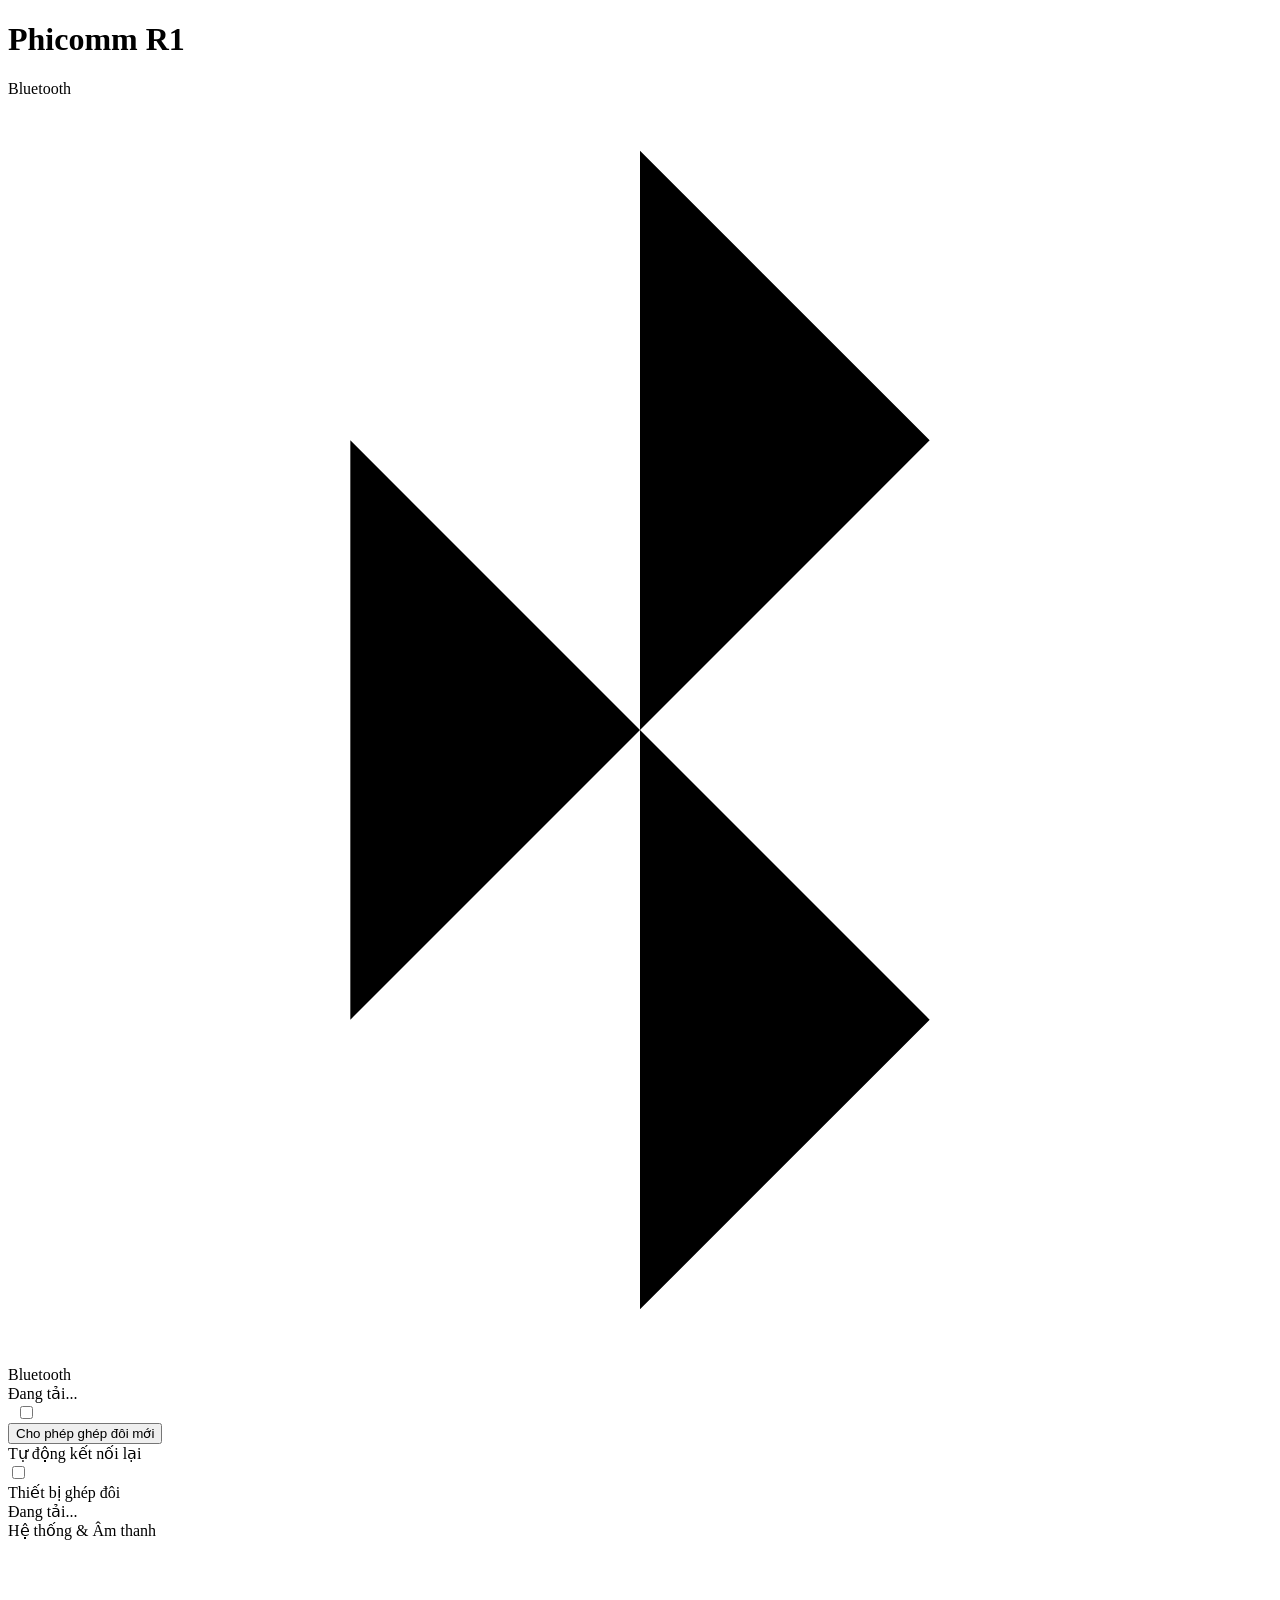
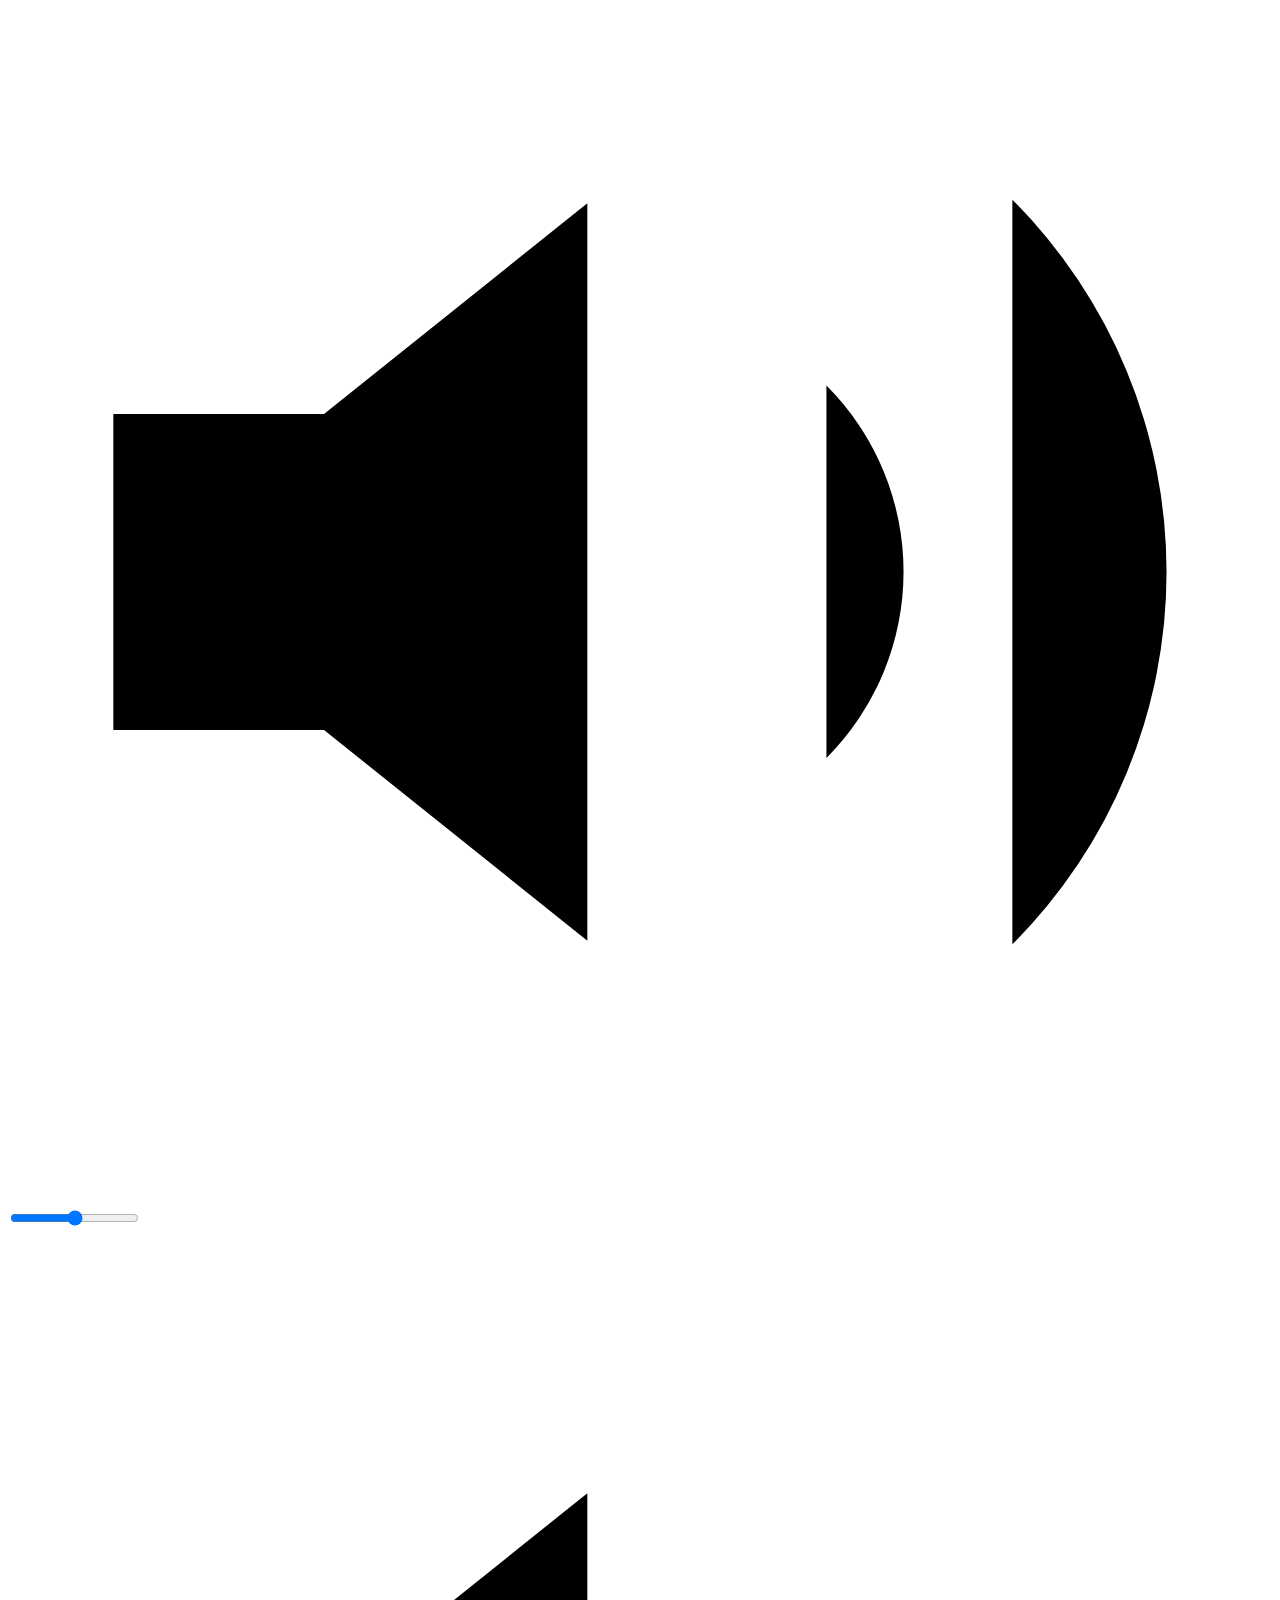
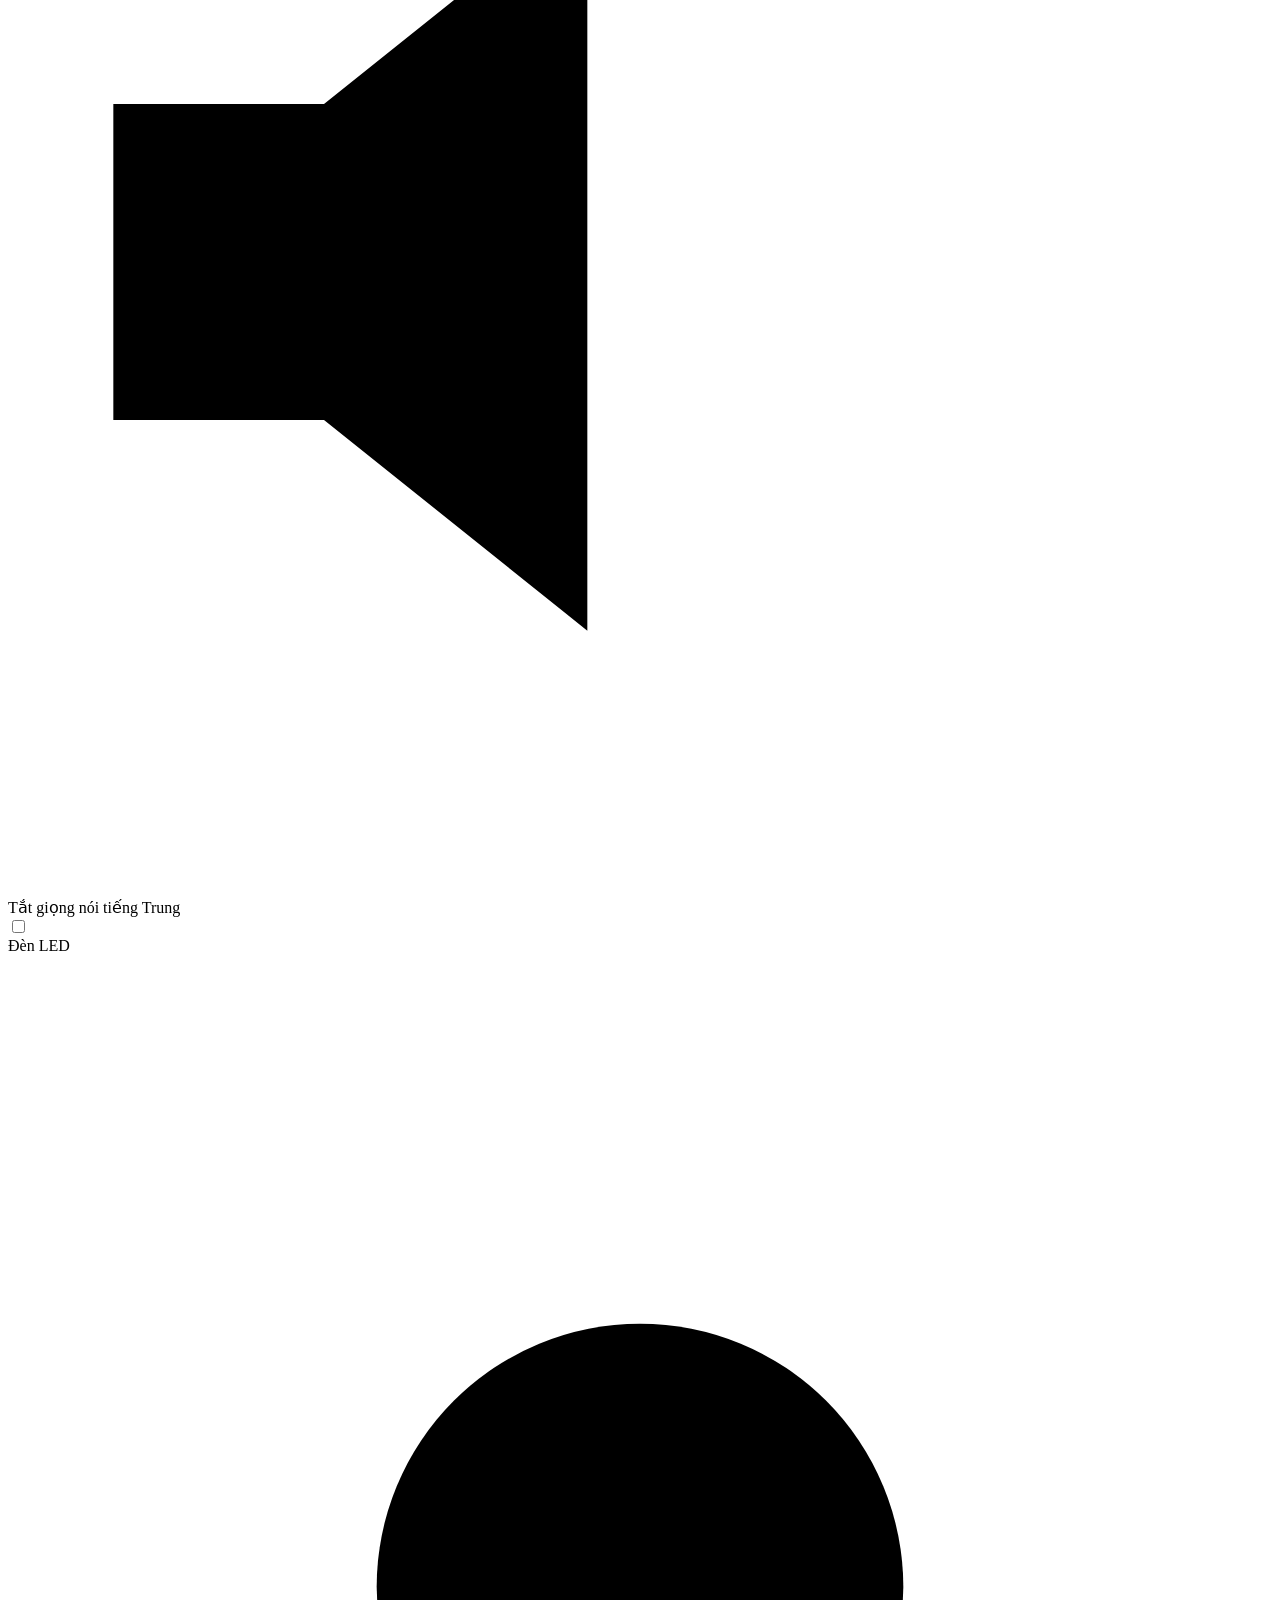
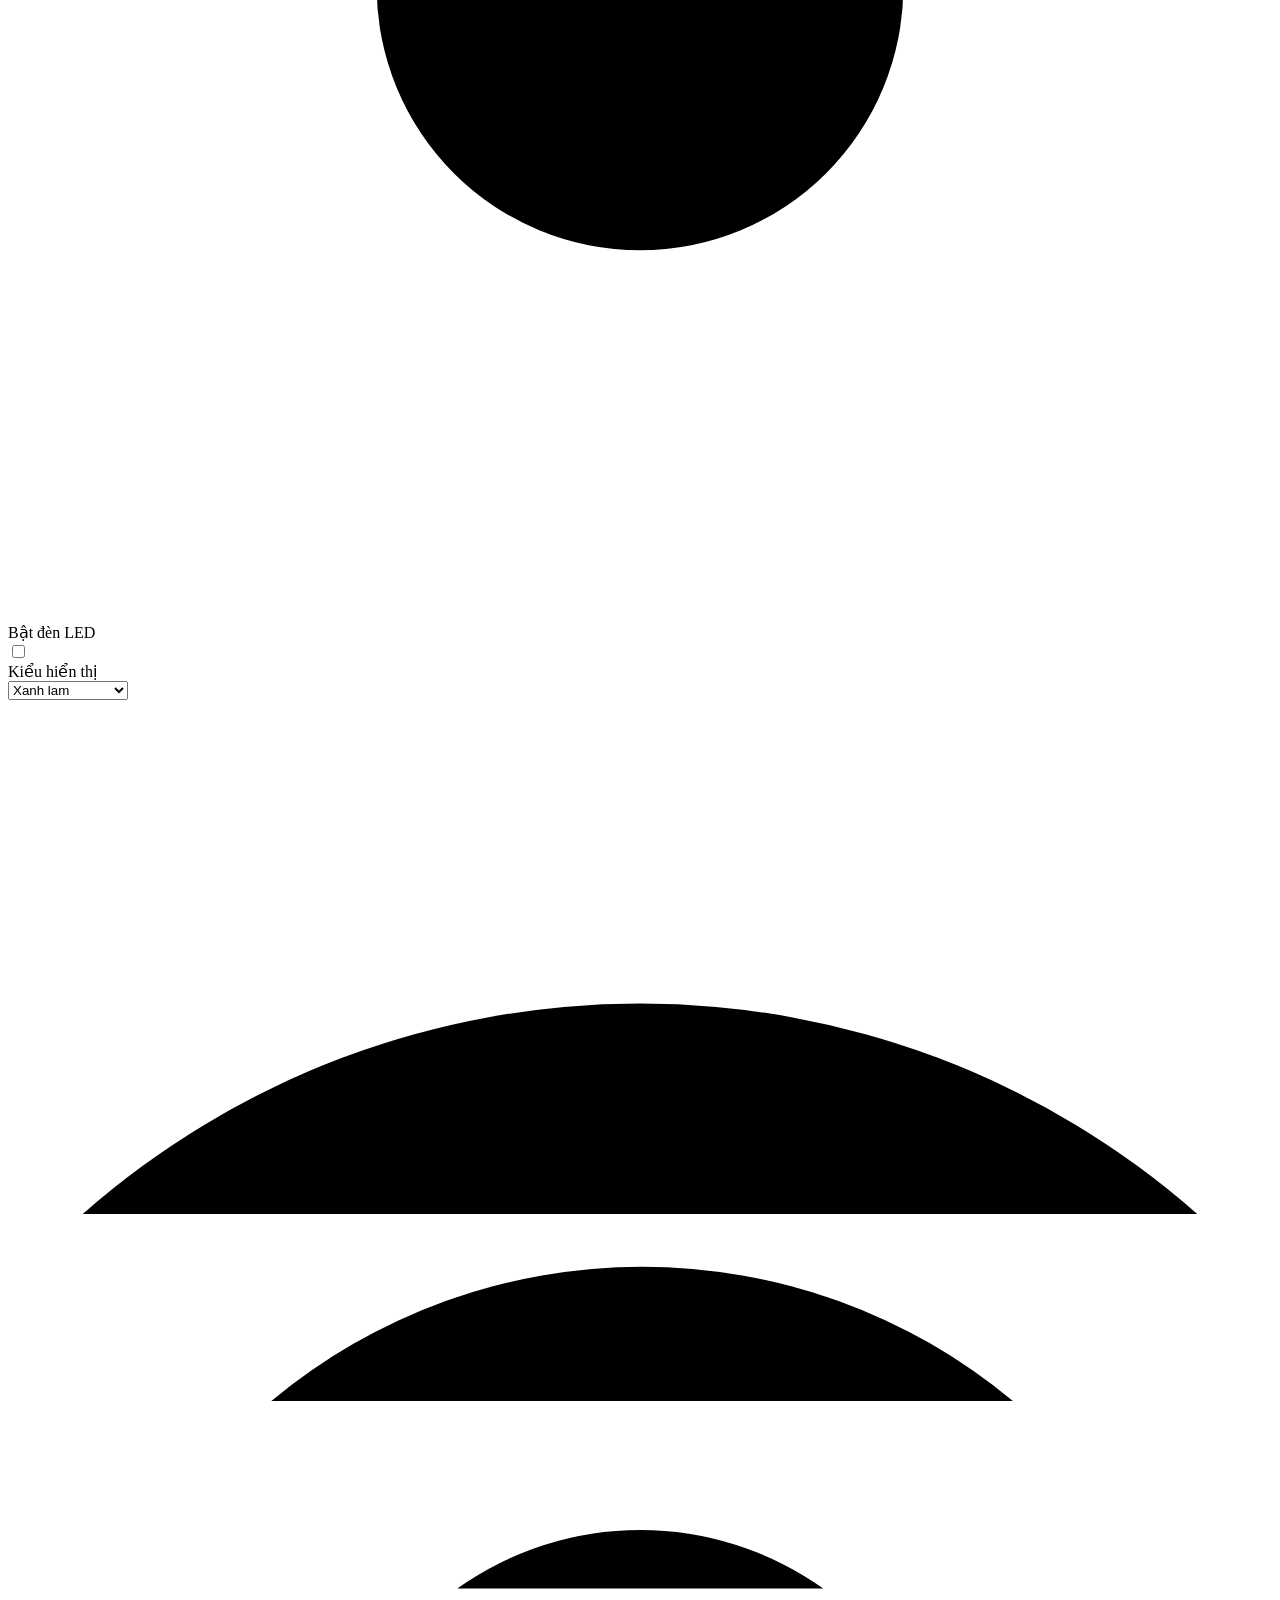
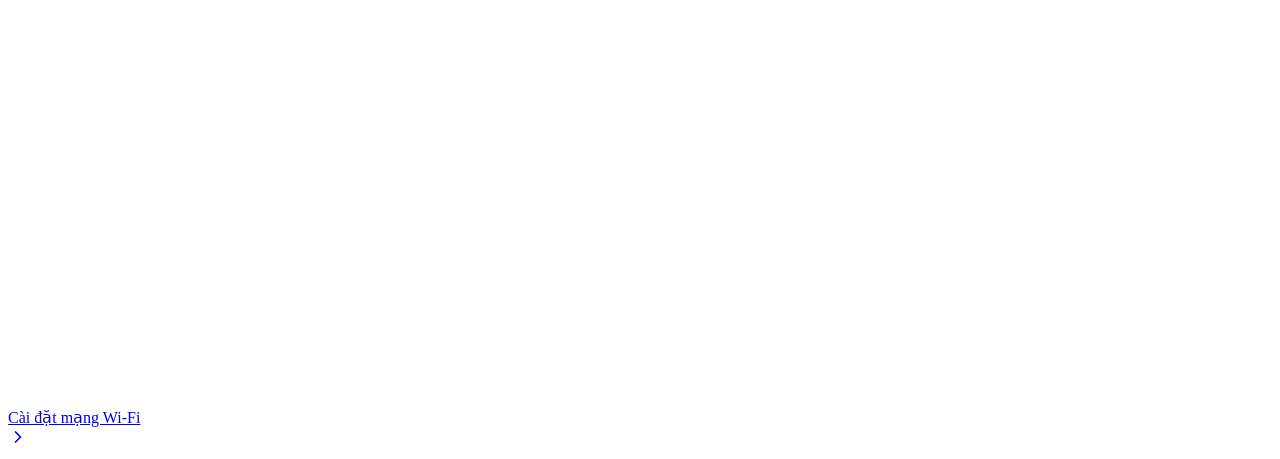
==== app/src/main/assets/www/index.html @ d9ab5997 "Fix UI toggle locking: actually pass 'this' from index.html to postApi" ====
<!DOCTYPE html>
<html lang="vi">
<head>
    <meta charset="UTF-8">
    <meta name="viewport" content="width=device-width, initial-scale=1.0, maximum-scale=1.0, user-scalable=no">
    <title>Phicomm R1</title>
    <link rel="stylesheet" href="/style.css">
</head>
<body>
    <div id="toast-container"></div>
    
    <div class="container">
        <h1 class="header">Phicomm R1</h1>
        
        <div class="section-title">Bluetooth</div>
        <div class="list-group">
            <div class="list-item">
                <div class="icon-box bt">
                    <svg viewBox="0 0 24 24"><polyline points="6.5 6.5 17.5 17.5 12 23 12 1 17.5 6.5 6.5 17.5"></polyline></svg>
                </div>
                <div class="item-content">
                    <div class="item-title">Bluetooth</div>
                    <div class="item-subtitle" id="btStatusText">Đang tải...</div>
                </div>
                <div class="item-action">
                    <span class="loader" id="btToggleLoader" style="margin-right: 8px;"></span>
                    <label class="switch">
                        <input type="checkbox" id="btToggle" onchange="postApi('/api/bluetooth/toggle', this, 'btToggleLoader')">
                        <span class="slider"></span>
                    </label>
                </div>
            </div>
            
            <div class="list-item" id="discoverRow">
                <div class="item-content">
                    <button class="btn" onclick="postApi('/api/bluetooth/discover', this)">
                        <span class="loader"></span> Cho phép ghép đôi mới
                    </button>
                </div>
            </div>
            
            <div class="list-item">
                <div class="item-content">
                    <div class="item-title">Tự động kết nối lại</div>
                </div>
                <div class="item-action">
                    <label class="switch">
                        <input type="checkbox" id="btAuto" onchange="postApi('/api/bluetooth/auto-reconnect?enabled='+this.checked, this)">
                        <span class="slider"></span>
                    </label>
                </div>
            </div>
        </div>
        
        <div class="section-title">Thiết bị ghép đôi</div>
        <div class="list-group" id="pairedList">
            <!-- Render via JS -->
            <div class="list-item"><div class="item-content"><div class="item-title" style="color:var(--text-muted)">Đang tải...</div></div></div>
        </div>

        <div class="section-title">Hệ thống & Âm thanh</div>
        <div class="list-group">
            <div class="list-item" style="padding: 0;">
                <div class="range-container" style="width:100%">
                    <svg class="range-icon" viewBox="0 0 24 24"><polygon points="11 5 6 9 2 9 2 15 6 15 11 19 11 5"></polygon><path d="M19.07 4.93a10 10 0 0 1 0 14.14M15.54 8.46a5 5 0 0 1 0 7.07"></path></svg>
                    <input type="range" id="volRange" min="0" max="100" onchange="postApi('/api/volume?level='+this.value)">
                </div>
            </div>
            <div class="list-item">
                <div class="icon-box vol">
                    <svg viewBox="0 0 24 24"><path d="M11 5L6 9H2v6h4l5 4V5z"></path><line x1="23" y1="9" x2="17" y2="15"></line><line x1="17" y1="9" x2="23" y2="15"></line></svg>
                </div>
                <div class="item-content">
                    <div class="item-title">Tắt giọng nói tiếng Trung</div>
                </div>
                <div class="item-action">
                    <label class="switch">
                        <input type="checkbox" id="muteToggle" onchange="postApi('/api/prompt-mute/toggle', this)">
                        <span class="slider"></span>
                    </label>
                </div>
            </div>
        </div>

        <div class="section-title">Đèn LED</div>
        <div class="list-group">
            <div class="list-item">
                <div class="icon-box led">
                    <svg viewBox="0 0 24 24"><circle cx="12" cy="12" r="5"></circle><line x1="12" y1="1" x2="12" y2="3"></line><line x1="12" y1="21" x2="12" y2="23"></line><line x1="4.22" y1="4.22" x2="5.64" y2="5.64"></line><line x1="18.36" y1="18.36" x2="19.78" y2="19.78"></line><line x1="1" y1="12" x2="3" y2="12"></line><line x1="21" y1="12" x2="23" y2="12"></line><line x1="4.22" y1="19.78" x2="5.64" y2="18.36"></line><line x1="18.36" y1="5.64" x2="19.78" y2="4.22"></line></svg>
                </div>
                <div class="item-content">
                    <div class="item-title">Bật đèn LED</div>
                </div>
                <div class="item-action">
                    <label class="switch">
                        <input type="checkbox" id="ledToggle" onchange="postApi('/api/led/toggle', this)">
                        <span class="slider"></span>
                    </label>
                </div>
            </div>
            <div class="list-item">
                <div class="item-content">
                    <div class="item-title">Kiểu hiển thị</div>
                </div>
                <div class="item-action">
                    <select id="ledMode" onchange="postApi('/api/led/mode?mode='+this.value)">
                        <option value="BLUE_SOLID">Xanh lam</option>
                        <option value="CYAN_PULSE">Xanh nhấp nháy</option>
                        <option value="ORANGE_SOLID">Cam</option>
                        <option value="GREEN_SOLID">Xanh lá</option>
                        <option value="OFF">Tắt</option>
                    </select>
                </div>
            </div>
        </div>
        
        <div style="margin-top: 40px;">
            <a href="/setup-wifi">
                <div class="list-group">
                    <div class="list-item">
                        <div class="icon-box wifi">
                            <svg viewBox="0 0 24 24"><path d="M5 12.55a11 11 0 0 1 14.08 0"></path><path d="M1.42 9a16 16 0 0 1 21.16 0"></path><path d="M8.53 16.11a6 6 0 0 1 6.95 0"></path><line x1="12" y1="20" x2="12.01" y2="20"></line></svg>
                        </div>
                        <div class="item-content">
                            <div class="item-title" style="color: var(--text);">Cài đặt mạng Wi-Fi</div>
                        </div>
                        <div class="item-action">
                            <svg width="20" height="20" viewBox="0 0 24 24" fill="none" stroke="currentColor" stroke-width="2" stroke-linecap="round" stroke-linejoin="round"><polyline points="9 18 15 12 9 6"></polyline></svg>
                        </div>
                    </div>
                </div>
            </a>
        </div>
    </div>
    
    <script src="/app.js"></script>
</body>
</html>
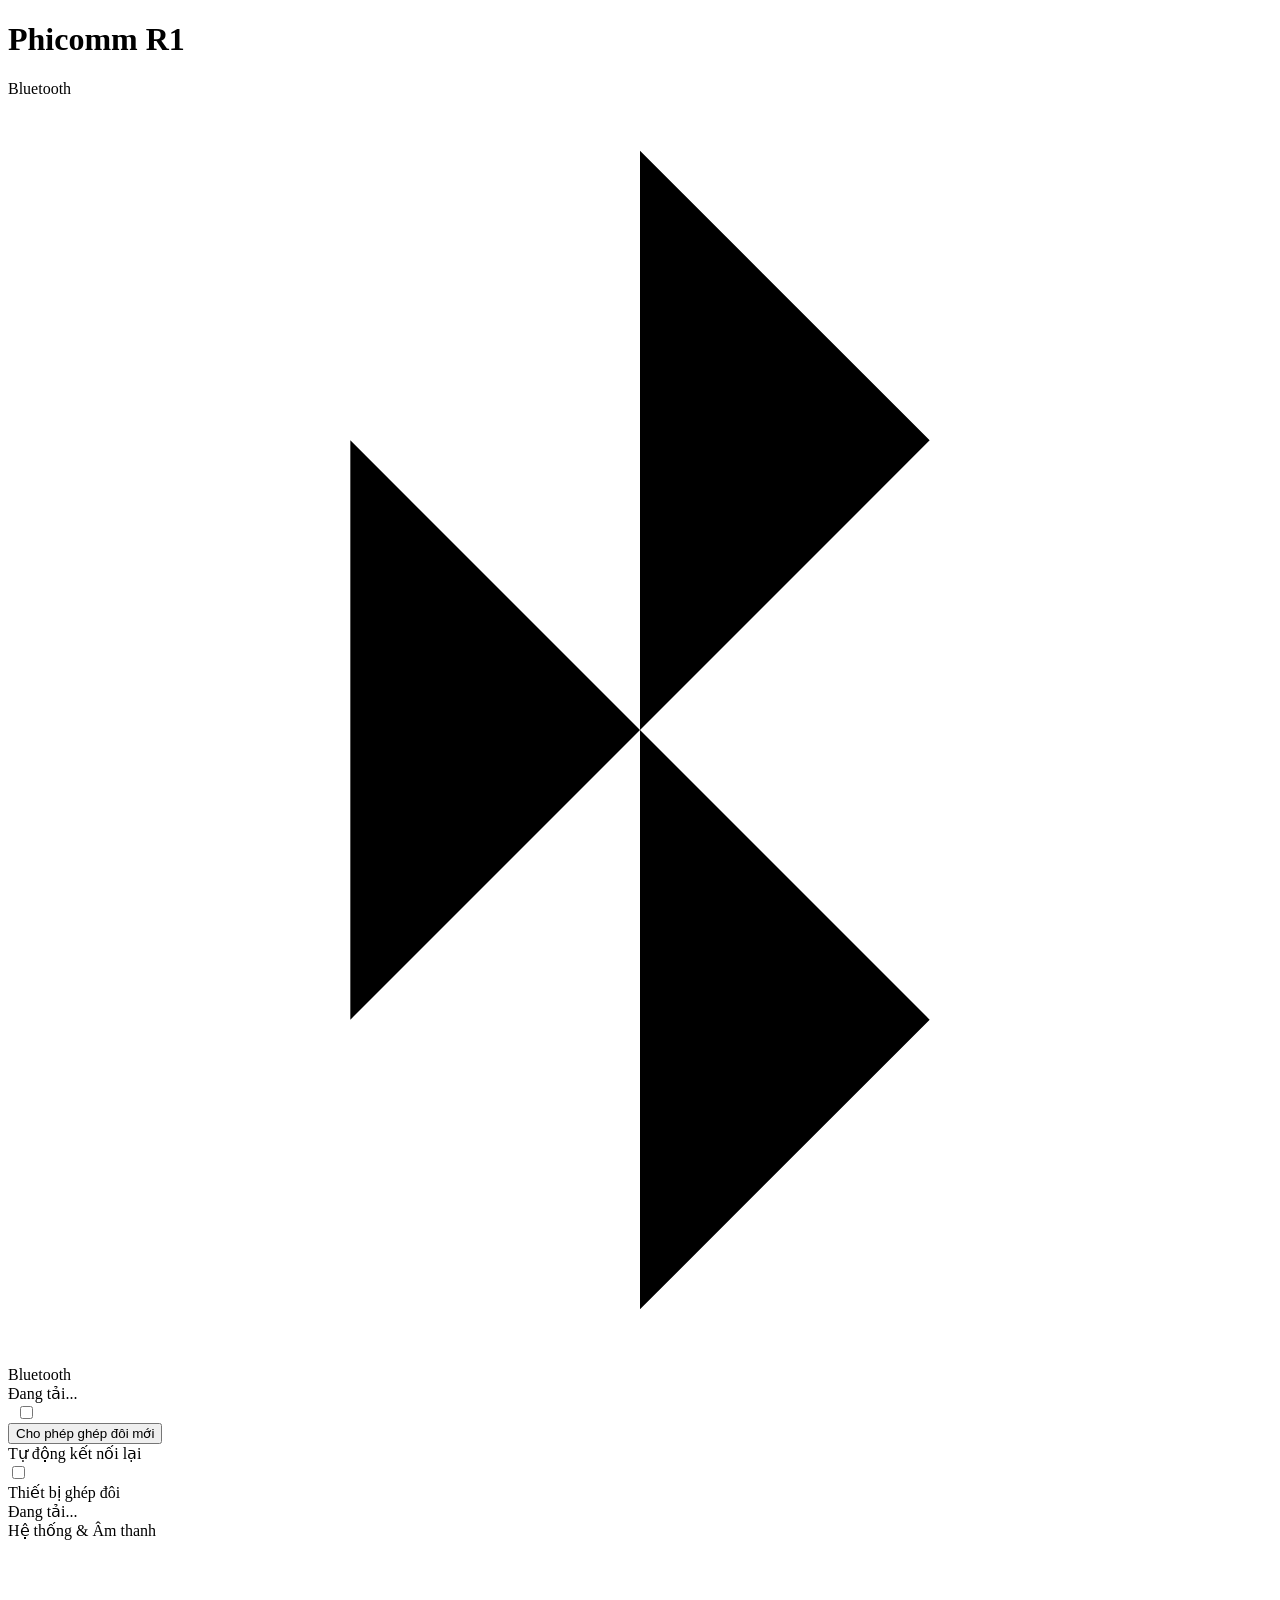
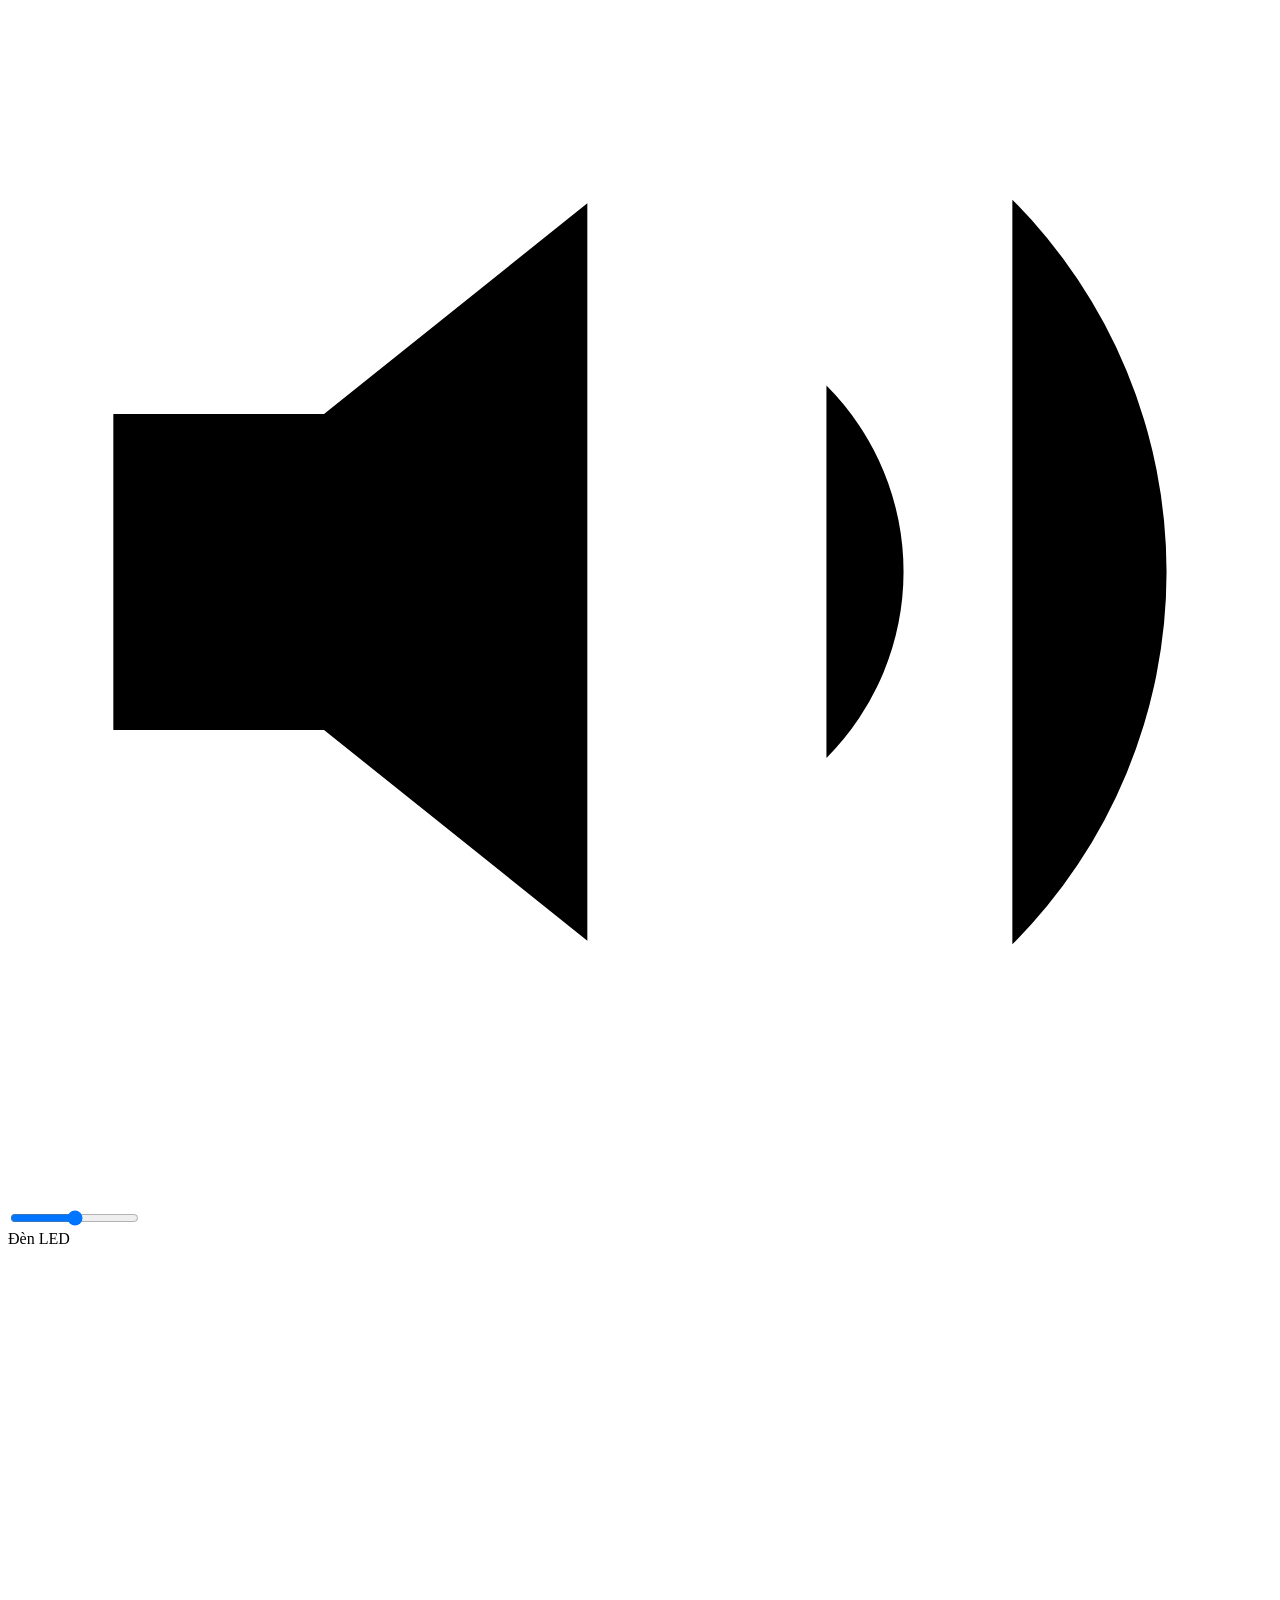
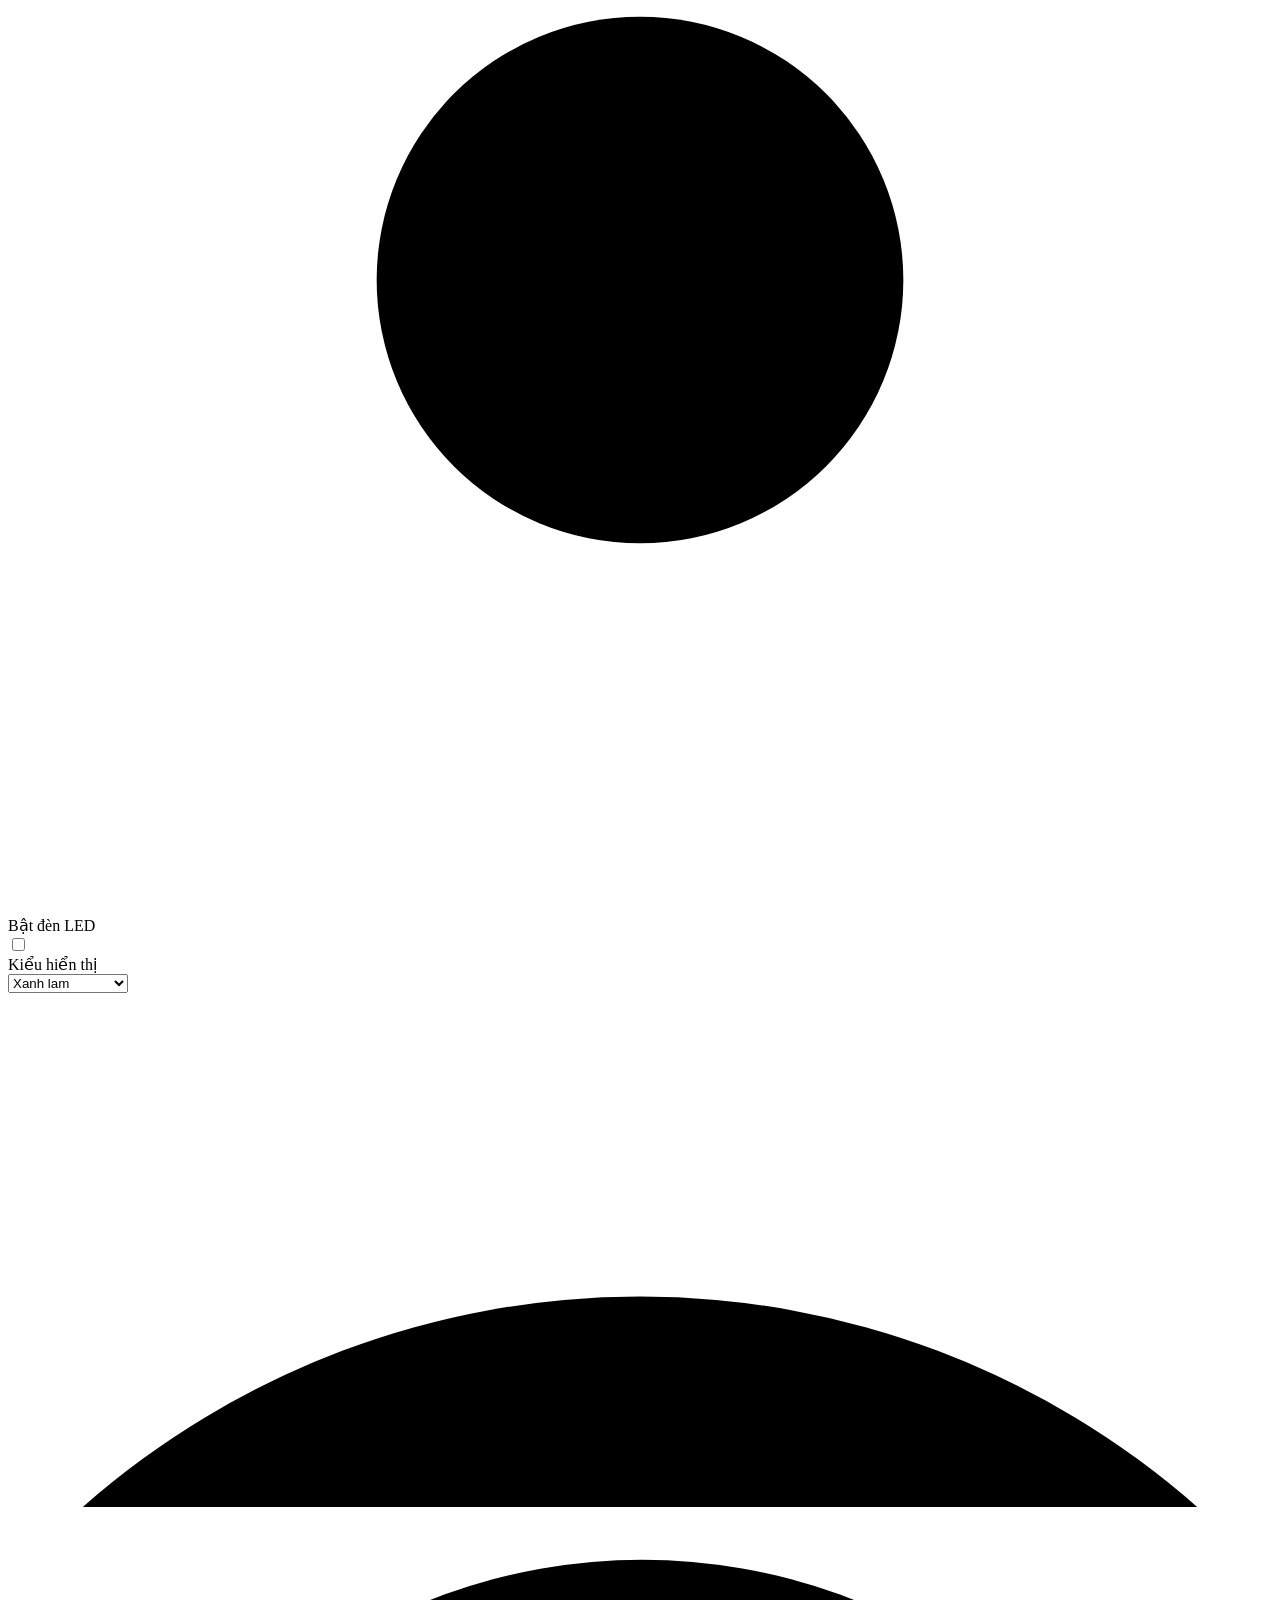
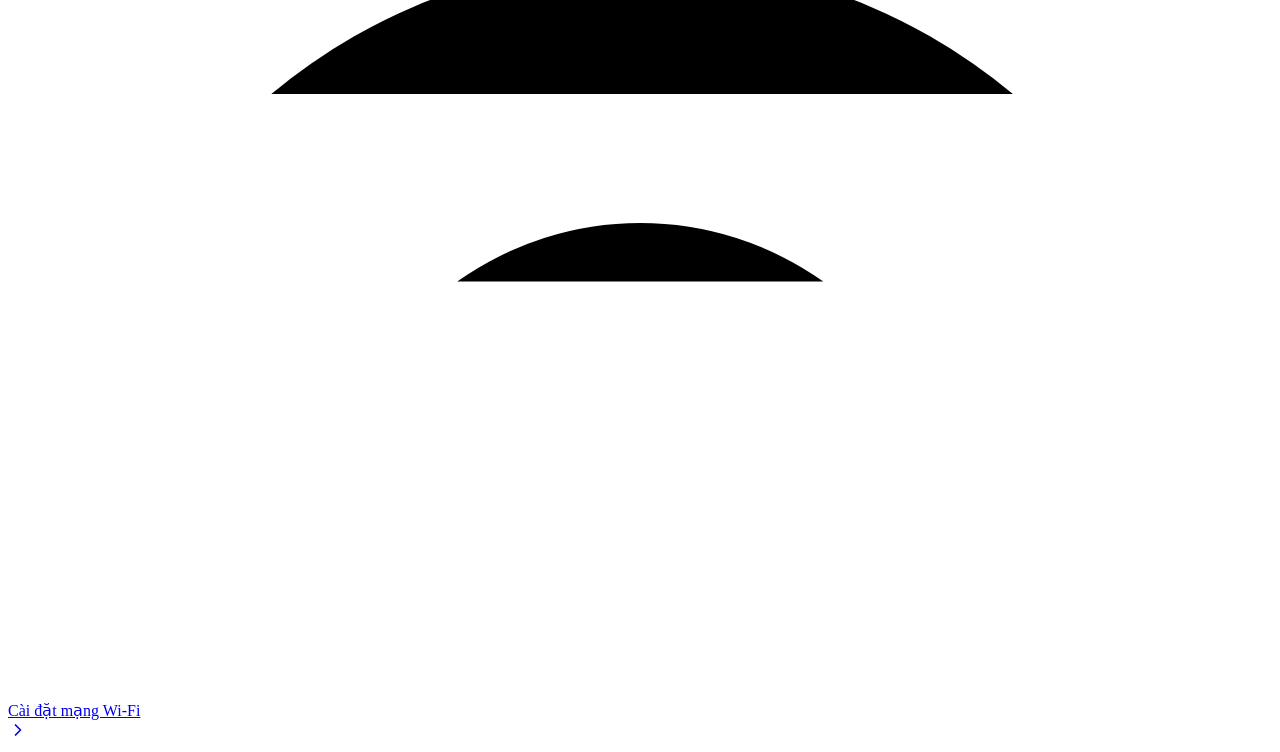
==== commit 24a1edcc: "Remove Prompt Mute feature as it's no longer needed" ====
--- a/app/src/main/assets/www/index.html
+++ b/app/src/main/assets/www/index.html
@@ -65,21 +65,6 @@
                     <svg class="range-icon" viewBox="0 0 24 24"><polygon points="11 5 6 9 2 9 2 15 6 15 11 19 11 5"></polygon><path d="M19.07 4.93a10 10 0 0 1 0 14.14M15.54 8.46a5 5 0 0 1 0 7.07"></path></svg>
                     <input type="range" id="volRange" min="0" max="100" onchange="postApi('/api/volume?level='+this.value)">
                 </div>
-            </div>
-            <div class="list-item">
-                <div class="icon-box vol">
-                    <svg viewBox="0 0 24 24"><path d="M11 5L6 9H2v6h4l5 4V5z"></path><line x1="23" y1="9" x2="17" y2="15"></line><line x1="17" y1="9" x2="23" y2="15"></line></svg>
-                </div>
-                <div class="item-content">
-                    <div class="item-title">Tắt giọng nói tiếng Trung</div>
-                </div>
-                <div class="item-action">
-                    <label class="switch">
-                        <input type="checkbox" id="muteToggle" onchange="postApi('/api/prompt-mute/toggle', this)">
-                        <span class="slider"></span>
-                    </label>
-                </div>
-            </div>
         </div>
 
         <div class="section-title">Đèn LED</div>
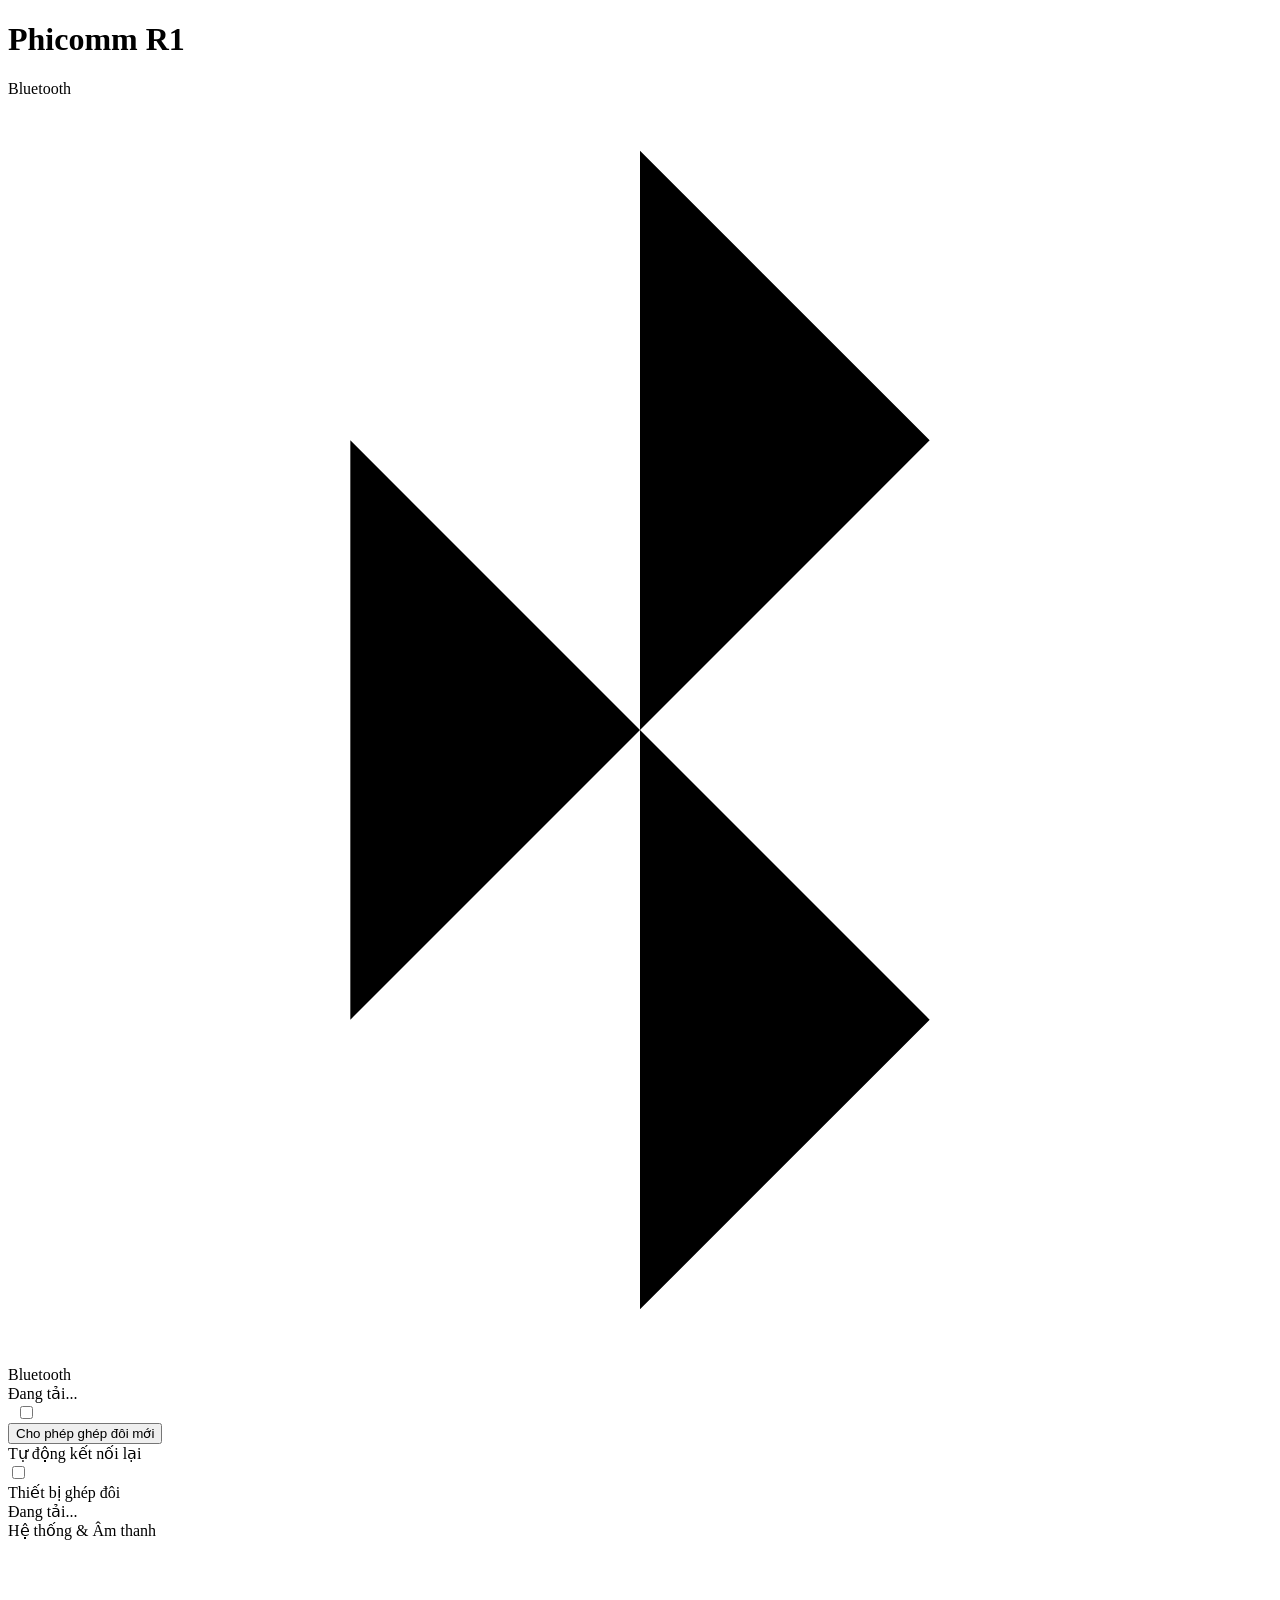
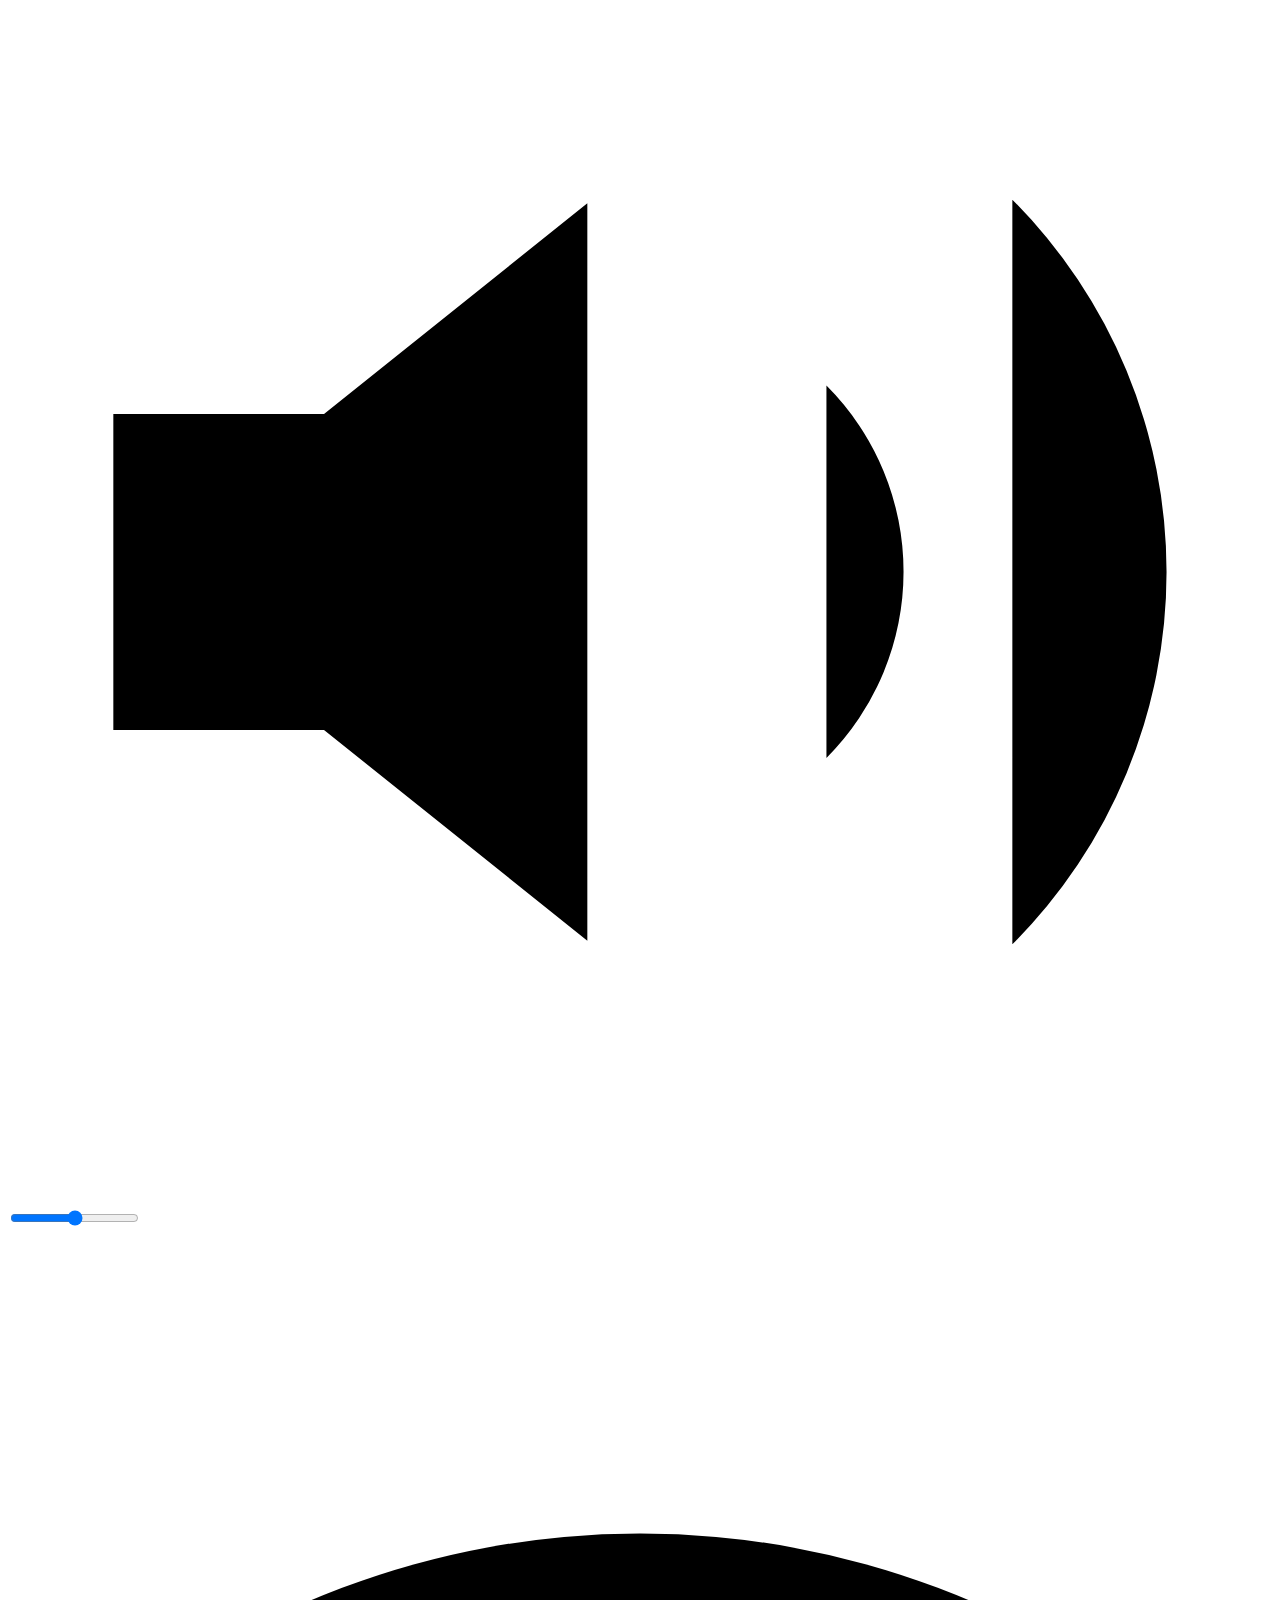
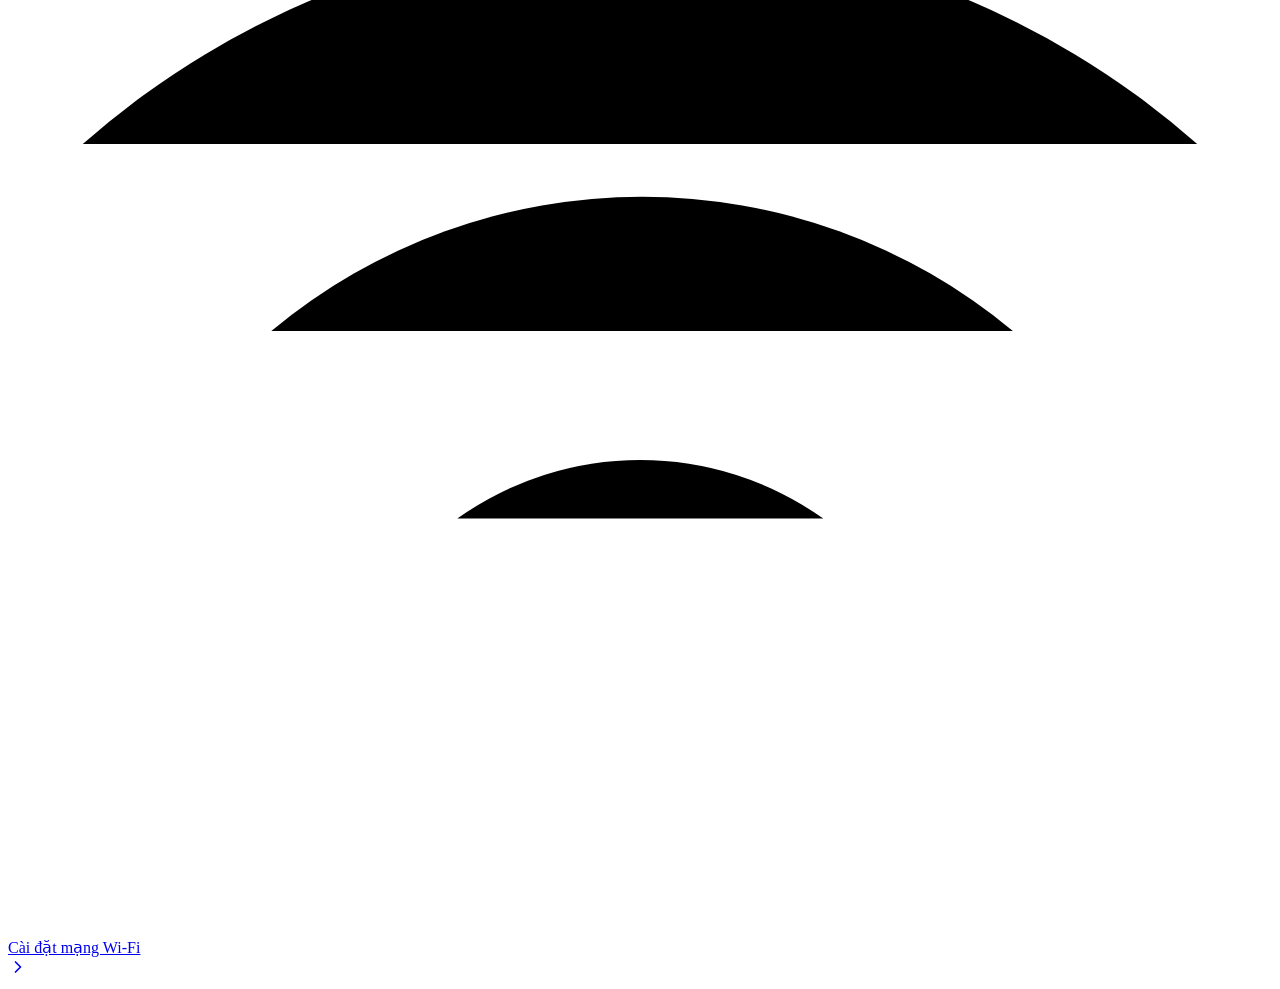
==== commit f83a1829: "Remove LED control feature due to hardware/SELinux constraints" ====
--- a/app/src/main/assets/www/index.html
+++ b/app/src/main/assets/www/index.html
@@ -66,38 +66,6 @@
                     <input type="range" id="volRange" min="0" max="100" onchange="postApi('/api/volume?level='+this.value)">
                 </div>
         </div>
-
-        <div class="section-title">Đèn LED</div>
-        <div class="list-group">
-            <div class="list-item">
-                <div class="icon-box led">
-                    <svg viewBox="0 0 24 24"><circle cx="12" cy="12" r="5"></circle><line x1="12" y1="1" x2="12" y2="3"></line><line x1="12" y1="21" x2="12" y2="23"></line><line x1="4.22" y1="4.22" x2="5.64" y2="5.64"></line><line x1="18.36" y1="18.36" x2="19.78" y2="19.78"></line><line x1="1" y1="12" x2="3" y2="12"></line><line x1="21" y1="12" x2="23" y2="12"></line><line x1="4.22" y1="19.78" x2="5.64" y2="18.36"></line><line x1="18.36" y1="5.64" x2="19.78" y2="4.22"></line></svg>
-                </div>
-                <div class="item-content">
-                    <div class="item-title">Bật đèn LED</div>
-                </div>
-                <div class="item-action">
-                    <label class="switch">
-                        <input type="checkbox" id="ledToggle" onchange="postApi('/api/led/toggle', this)">
-                        <span class="slider"></span>
-                    </label>
-                </div>
-            </div>
-            <div class="list-item">
-                <div class="item-content">
-                    <div class="item-title">Kiểu hiển thị</div>
-                </div>
-                <div class="item-action">
-                    <select id="ledMode" onchange="postApi('/api/led/mode?mode='+this.value)">
-                        <option value="BLUE_SOLID">Xanh lam</option>
-                        <option value="CYAN_PULSE">Xanh nhấp nháy</option>
-                        <option value="ORANGE_SOLID">Cam</option>
-                        <option value="GREEN_SOLID">Xanh lá</option>
-                        <option value="OFF">Tắt</option>
-                    </select>
-                </div>
-            </div>
-        </div>
         
         <div style="margin-top: 40px;">
             <a href="/setup-wifi">
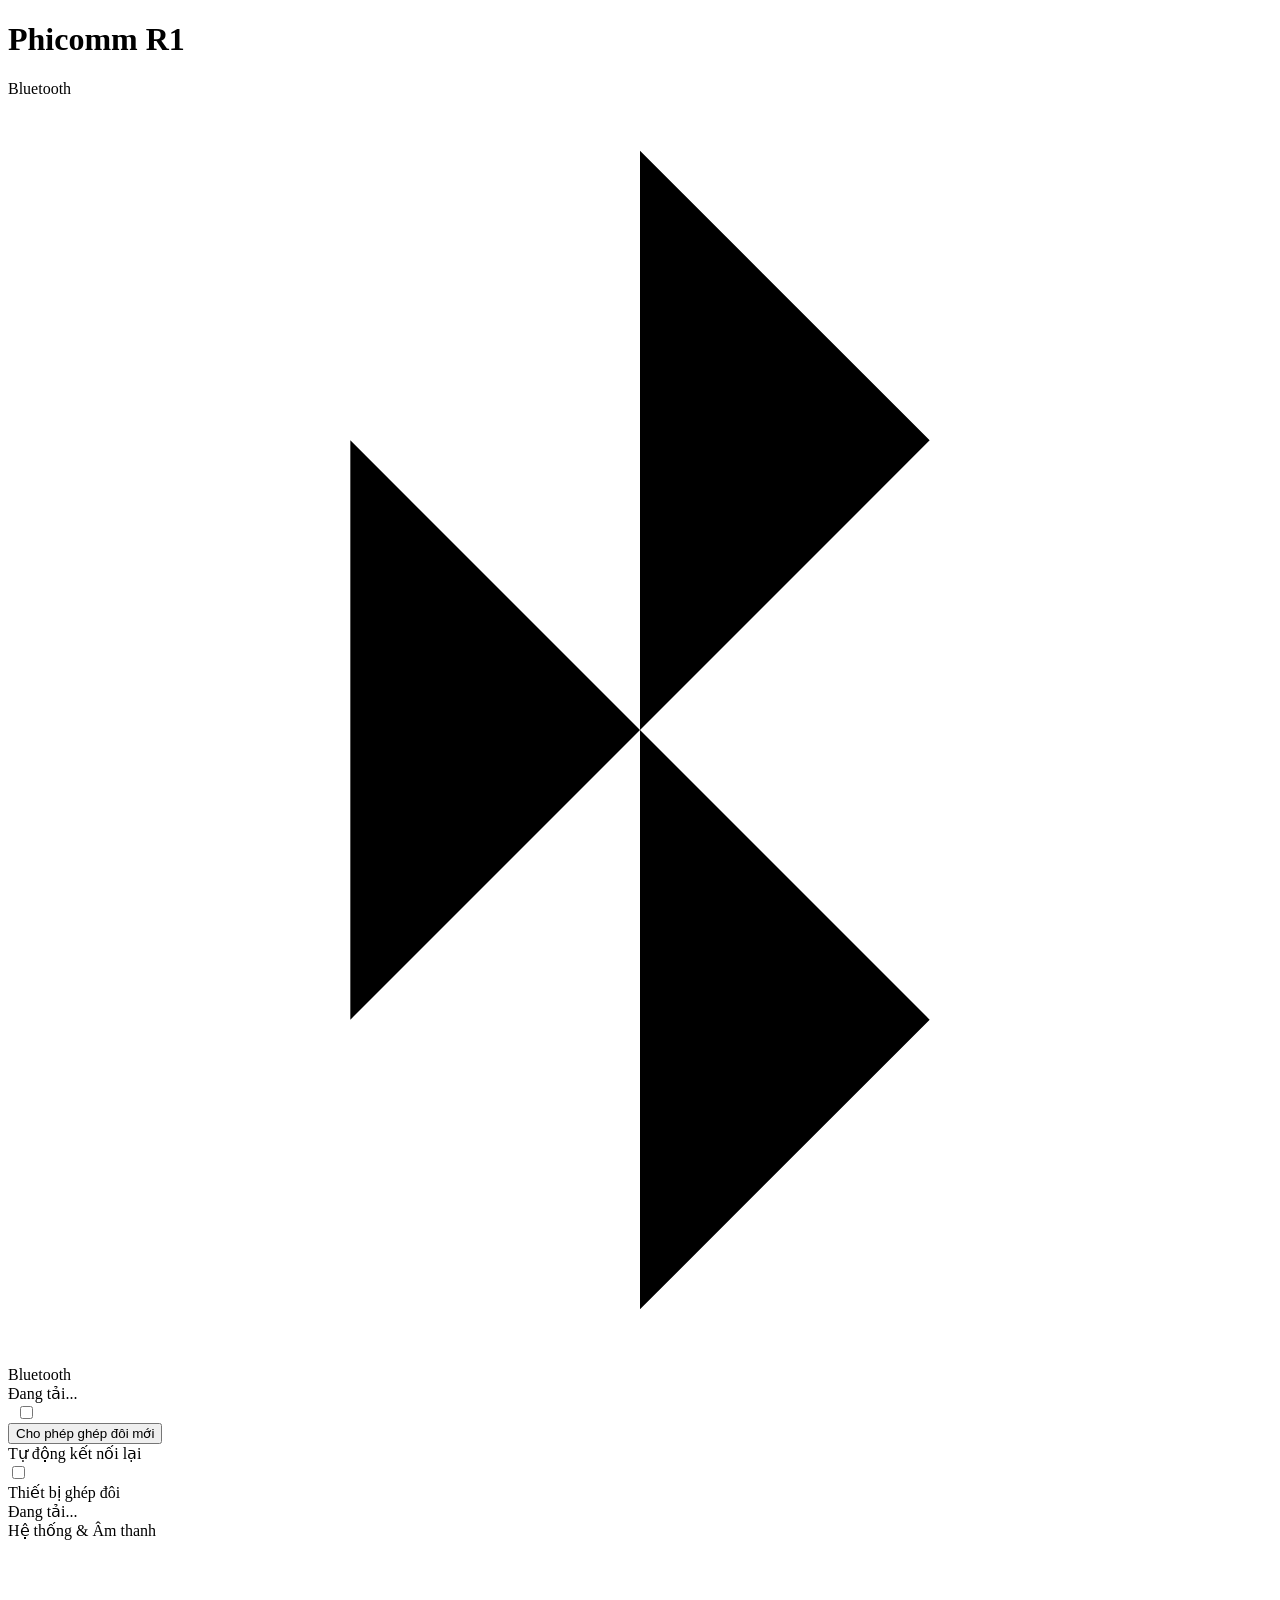
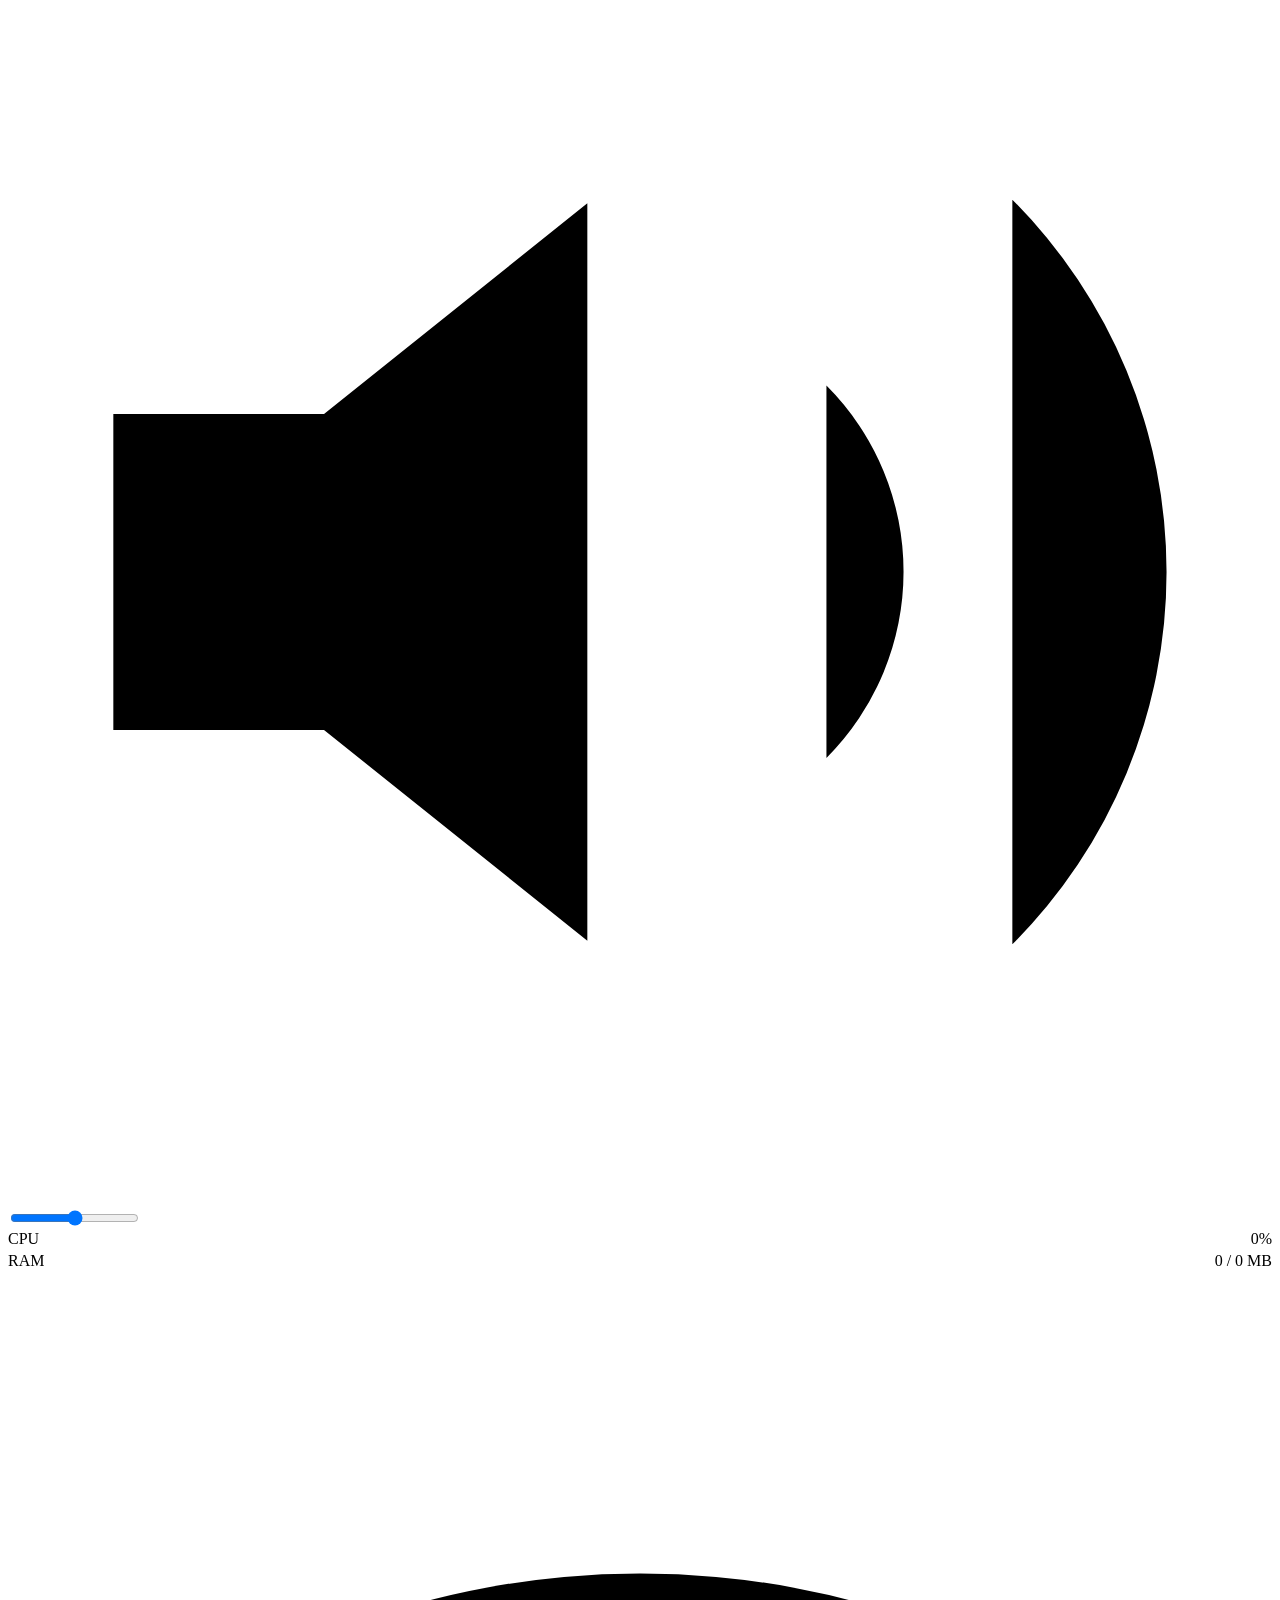
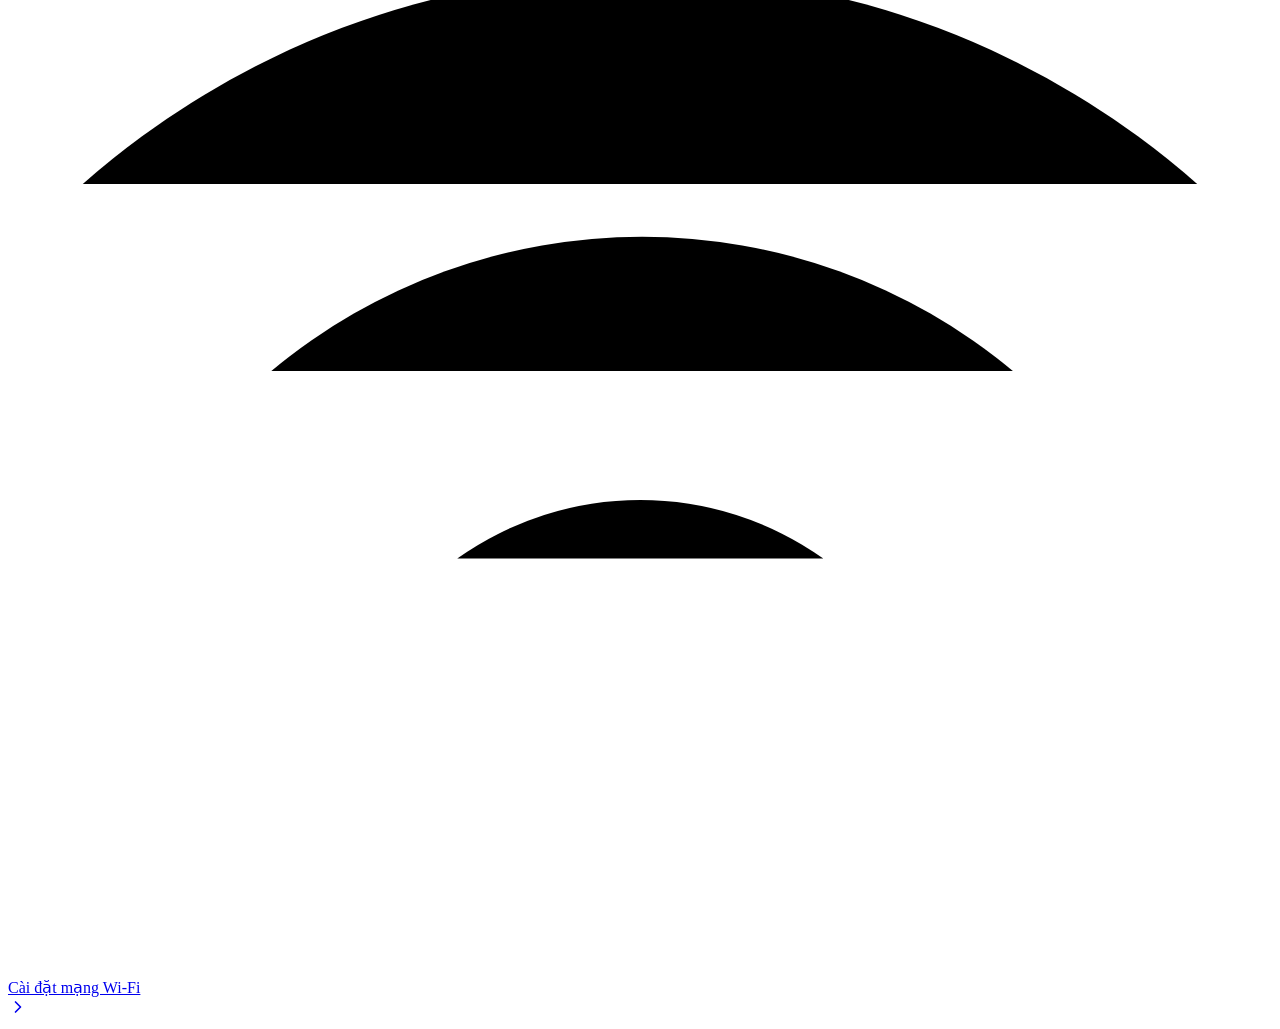
==== commit 801c0c57: "feat: Add real-time CPU and RAM monitoring to Web Dashboard" ====
--- a/app/src/main/assets/www/index.html
+++ b/app/src/main/assets/www/index.html
@@ -59,13 +59,38 @@
         </div>
 
         <div class="section-title">Hệ thống & Âm thanh</div>
-        <div class="list-group">
+        <div class="list-group" style="margin-bottom: 20px;">
             <div class="list-item" style="padding: 0;">
                 <div class="range-container" style="width:100%">
                     <svg class="range-icon" viewBox="0 0 24 24"><polygon points="11 5 6 9 2 9 2 15 6 15 11 19 11 5"></polygon><path d="M19.07 4.93a10 10 0 0 1 0 14.14M15.54 8.46a5 5 0 0 1 0 7.07"></path></svg>
                     <input type="range" id="volRange" min="0" max="100" onchange="postApi('/api/volume?level='+this.value)">
                 </div>
+            </div>
+            <div class="list-item">
+                <div class="item-content" style="width: 100%;">
+                    <div style="display: flex; justify-content: space-between; margin-bottom: 4px;">
+                        <span class="item-title">CPU</span>
+                        <span class="item-subtitle" id="cpuText">0%</span>
+                    </div>
+                    <div class="progress-bar-bg">
+                        <div class="progress-bar-fill" id="cpuBar" style="width: 0%;"></div>
+                    </div>
+                </div>
+            </div>
+            <div class="list-item">
+                <div class="item-content" style="width: 100%;">
+                    <div style="display: flex; justify-content: space-between; margin-bottom: 4px;">
+                        <span class="item-title">RAM</span>
+                        <span class="item-subtitle" id="ramText">0 / 0 MB</span>
+                    </div>
+                    <div class="progress-bar-bg">
+                        <div class="progress-bar-fill" id="ramBar" style="width: 0%;"></div>
+                    </div>
+                </div>
+            </div>
         </div>
+        
+
         
         <div style="margin-top: 40px;">
             <a href="/setup-wifi">
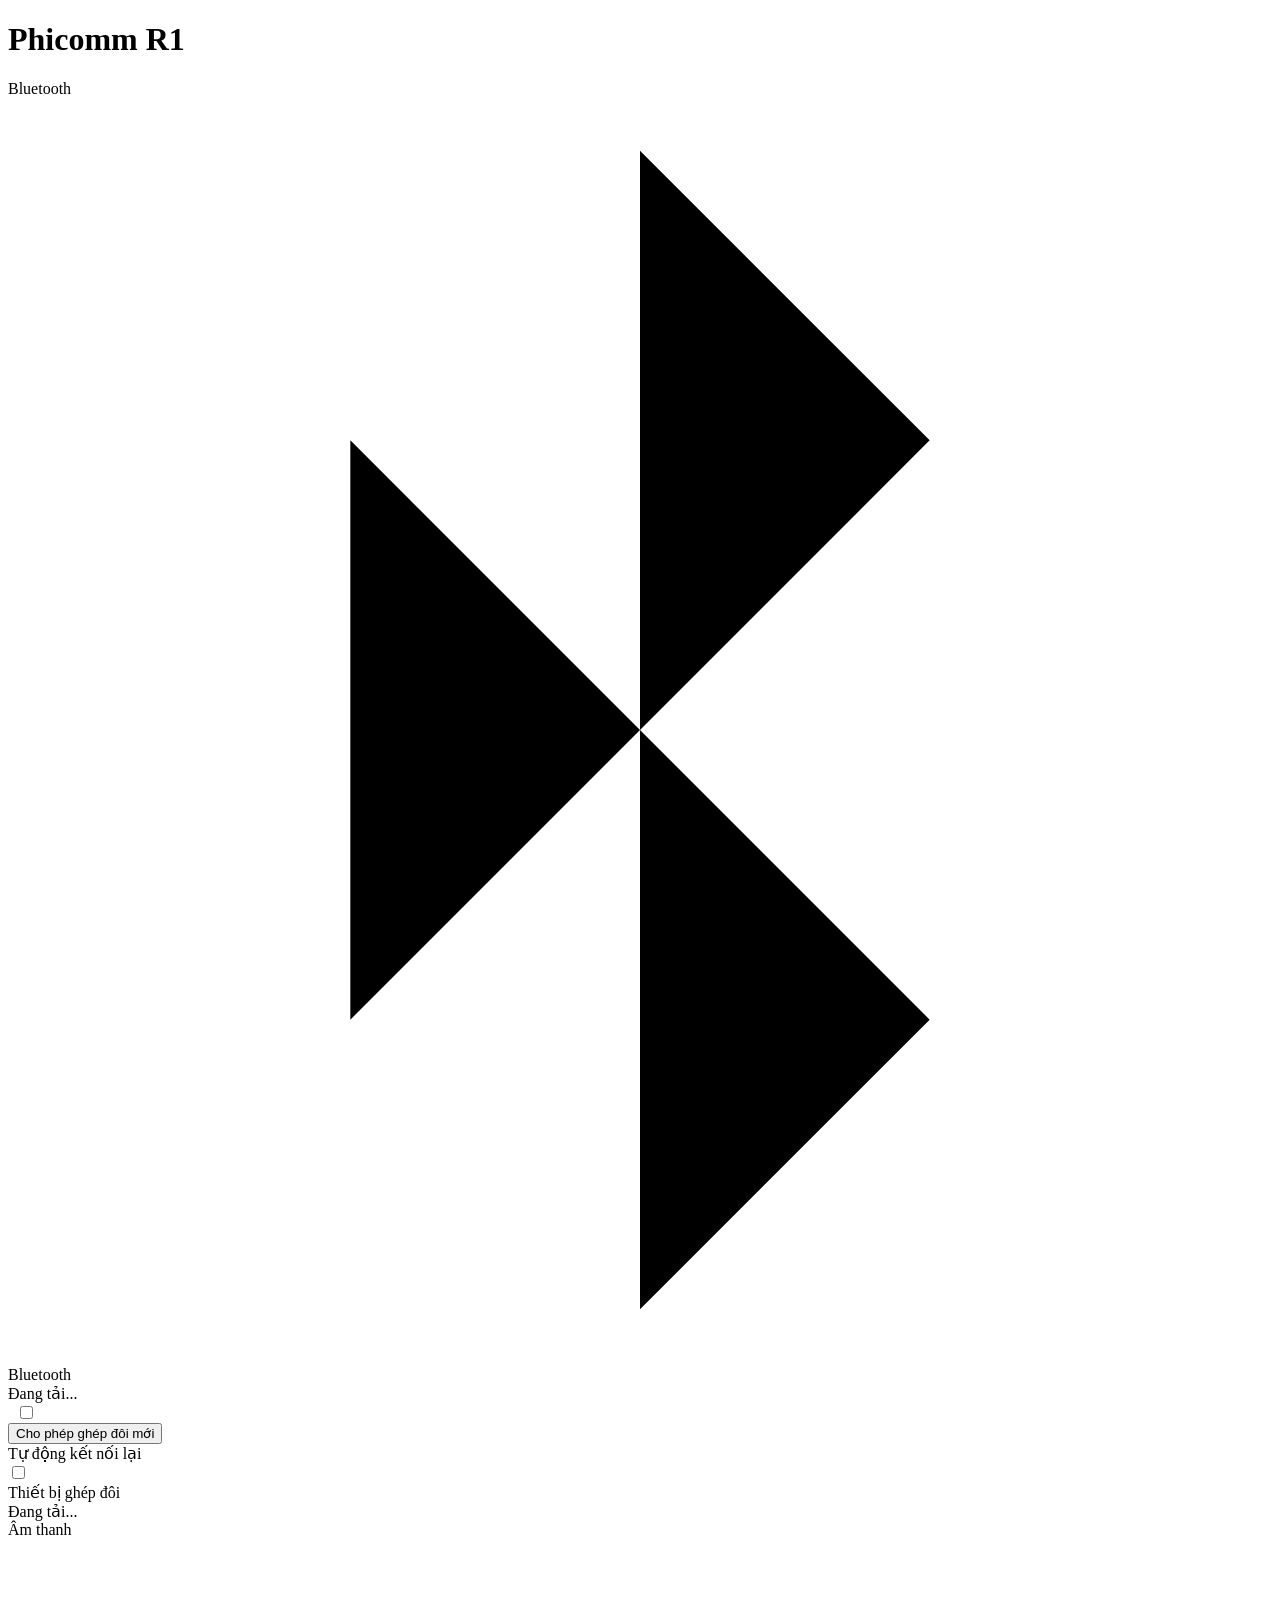
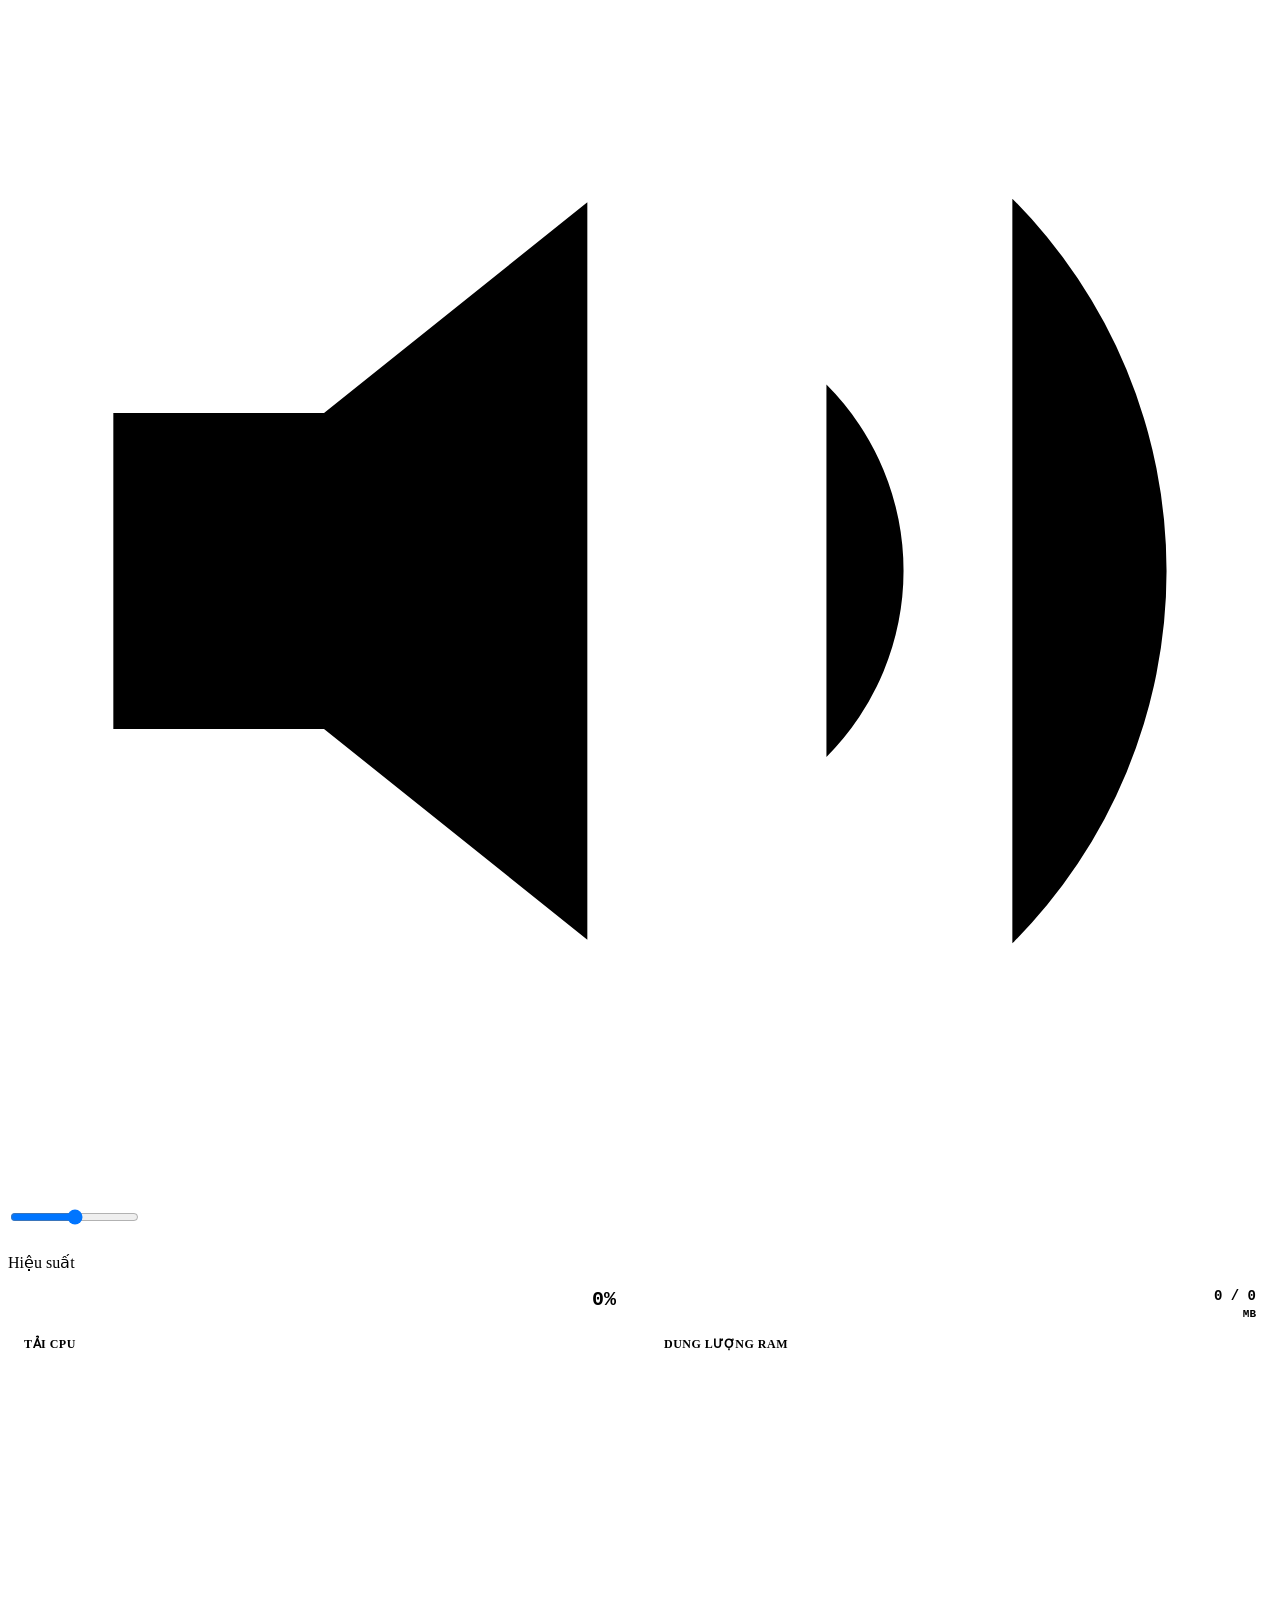
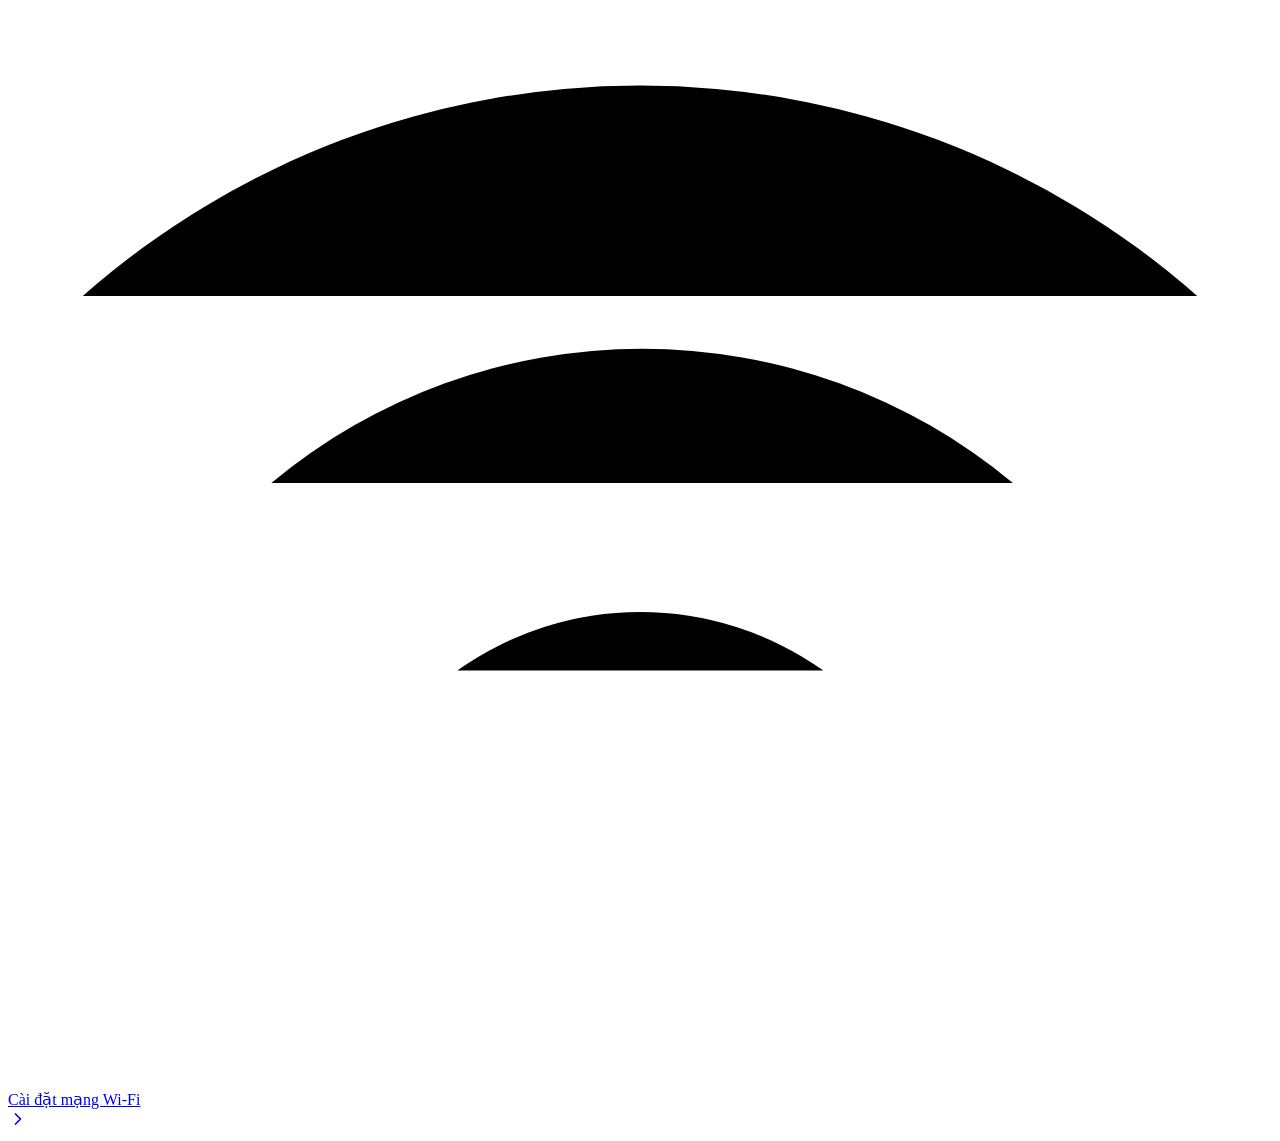
==== commit a2beba91: "feat: Update CPU and RAM dashboard to Widget UI and 1.5s interval" ====
--- a/app/src/main/assets/www/index.html
+++ b/app/src/main/assets/www/index.html
@@ -58,32 +58,45 @@
             <div class="list-item"><div class="item-content"><div class="item-title" style="color:var(--text-muted)">Đang tải...</div></div></div>
         </div>
 
-        <div class="section-title">Hệ thống & Âm thanh</div>
-        <div class="list-group" style="margin-bottom: 20px;">
+        <div class="section-title">Âm thanh</div>
+        <div class="list-group" style="margin-bottom: 24px;">
             <div class="list-item" style="padding: 0;">
                 <div class="range-container" style="width:100%">
                     <svg class="range-icon" viewBox="0 0 24 24"><polygon points="11 5 6 9 2 9 2 15 6 15 11 19 11 5"></polygon><path d="M19.07 4.93a10 10 0 0 1 0 14.14M15.54 8.46a5 5 0 0 1 0 7.07"></path></svg>
                     <input type="range" id="volRange" min="0" max="100" onchange="postApi('/api/volume?level='+this.value)">
                 </div>
             </div>
-            <div class="list-item">
-                <div class="item-content" style="width: 100%;">
-                    <div style="display: flex; justify-content: space-between; margin-bottom: 4px;">
-                        <span class="item-title">CPU</span>
-                        <span class="item-subtitle" id="cpuText">0%</span>
+        </div>
+
+        <div class="section-title">Hiệu suất</div>
+        <div style="display: flex; gap: 16px; margin-bottom: 24px;">
+            <!-- CPU Widget -->
+            <div class="list-group" style="flex: 1; margin: 0; padding: 16px; display: flex; flex-direction: column; justify-content: space-between;">
+                <div style="display: flex; justify-content: space-between; align-items: flex-start; margin-bottom: 16px;">
+                    <div class="icon-box sys" style="background-color: var(--icon-sys); margin: 0; width: 32px; height: 32px; border-radius: 8px;">
+                        <svg viewBox="0 0 24 24" fill="none" stroke="white" stroke-width="2" stroke-linecap="round" stroke-linejoin="round" style="width: 18px; height: 18px;"><rect x="4" y="4" width="16" height="16" rx="2" ry="2"></rect><rect x="9" y="9" width="6" height="6"></rect><line x1="9" y1="1" x2="9" y2="4"></line><line x1="15" y1="1" x2="15" y2="4"></line><line x1="9" y1="20" x2="9" y2="23"></line><line x1="15" y1="20" x2="15" y2="23"></line><line x1="20" y1="9" x2="23" y2="9"></line><line x1="20" y1="14" x2="23" y2="14"></line><line x1="1" y1="9" x2="4" y2="9"></line><line x1="1" y1="14" x2="4" y2="14"></line></svg>
                     </div>
-                    <div class="progress-bar-bg">
+                    <span id="cpuText" style="font-size: 20px; font-weight: 700; font-family: monospace;">0%</span>
+                </div>
+                <div>
+                    <div style="font-size: 12px; font-weight: 600; color: var(--text-muted); margin-bottom: 8px; letter-spacing: 0.5px;">TẢI CPU</div>
+                    <div class="progress-bar-bg" style="height: 6px; margin: 0;">
                         <div class="progress-bar-fill" id="cpuBar" style="width: 0%;"></div>
                     </div>
                 </div>
             </div>
-            <div class="list-item">
-                <div class="item-content" style="width: 100%;">
-                    <div style="display: flex; justify-content: space-between; margin-bottom: 4px;">
-                        <span class="item-title">RAM</span>
-                        <span class="item-subtitle" id="ramText">0 / 0 MB</span>
+
+            <!-- RAM Widget -->
+            <div class="list-group" style="flex: 1; margin: 0; padding: 16px; display: flex; flex-direction: column; justify-content: space-between;">
+                <div style="display: flex; justify-content: space-between; align-items: flex-start; margin-bottom: 16px;">
+                    <div class="icon-box sys" style="background-color: var(--icon-led); margin: 0; width: 32px; height: 32px; border-radius: 8px;">
+                        <svg viewBox="0 0 24 24" fill="none" stroke="white" stroke-width="2" style="width: 18px; height: 18px;"><line x1="4" y1="10" x2="4" y2="10"></line><line x1="4" y1="14" x2="4" y2="14"></line><line x1="20" y1="10" x2="20" y2="10"></line><line x1="20" y1="14" x2="20" y2="14"></line><rect x="2" y="6" width="20" height="12" rx="2"></rect></svg>
                     </div>
-                    <div class="progress-bar-bg">
+                    <span id="ramText" style="font-size: 14px; font-weight: 700; font-family: monospace; text-align: right; line-height: 1.2;">0 / 0<br><span style="font-size: 11px; color: var(--text-muted);">MB</span></span>
+                </div>
+                <div>
+                    <div style="font-size: 12px; font-weight: 600; color: var(--text-muted); margin-bottom: 8px; letter-spacing: 0.5px;">DUNG LƯỢNG RAM</div>
+                    <div class="progress-bar-bg" style="height: 6px; margin: 0;">
                         <div class="progress-bar-fill" id="ramBar" style="width: 0%;"></div>
                     </div>
                 </div>
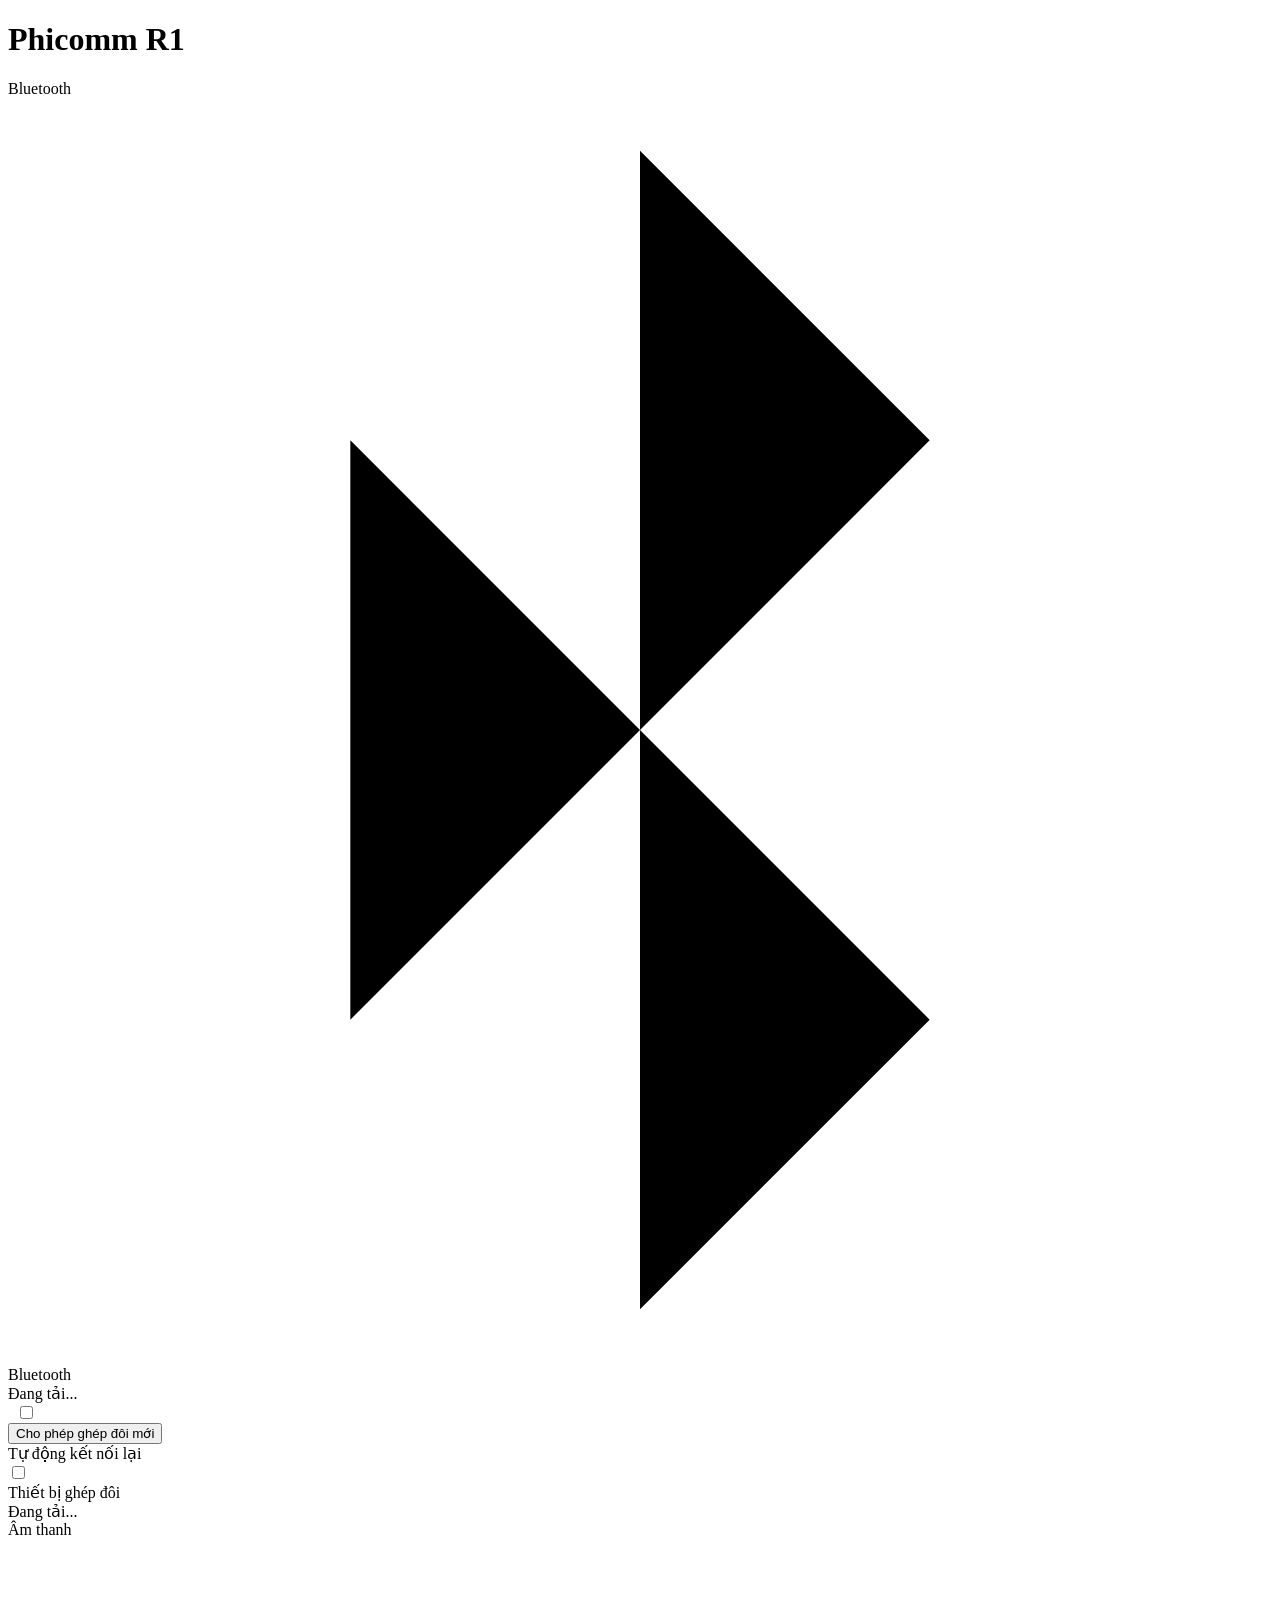
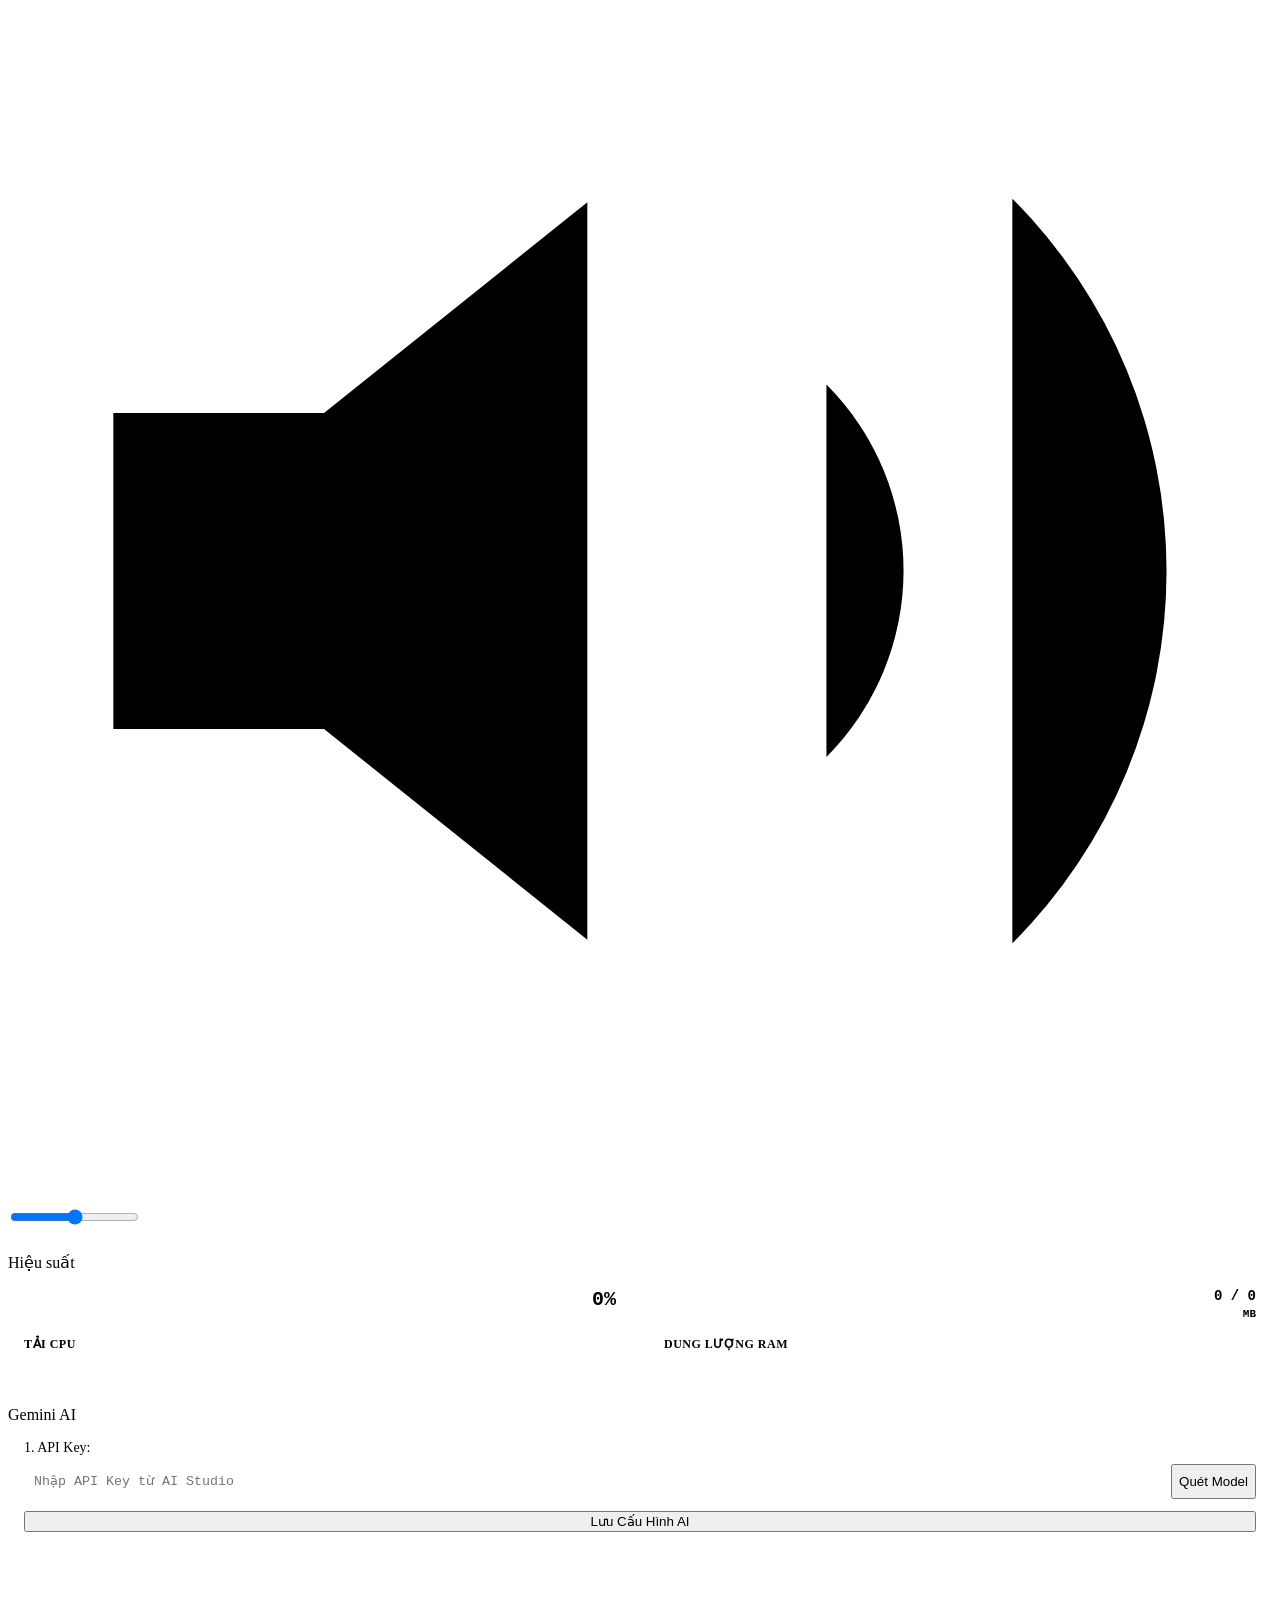
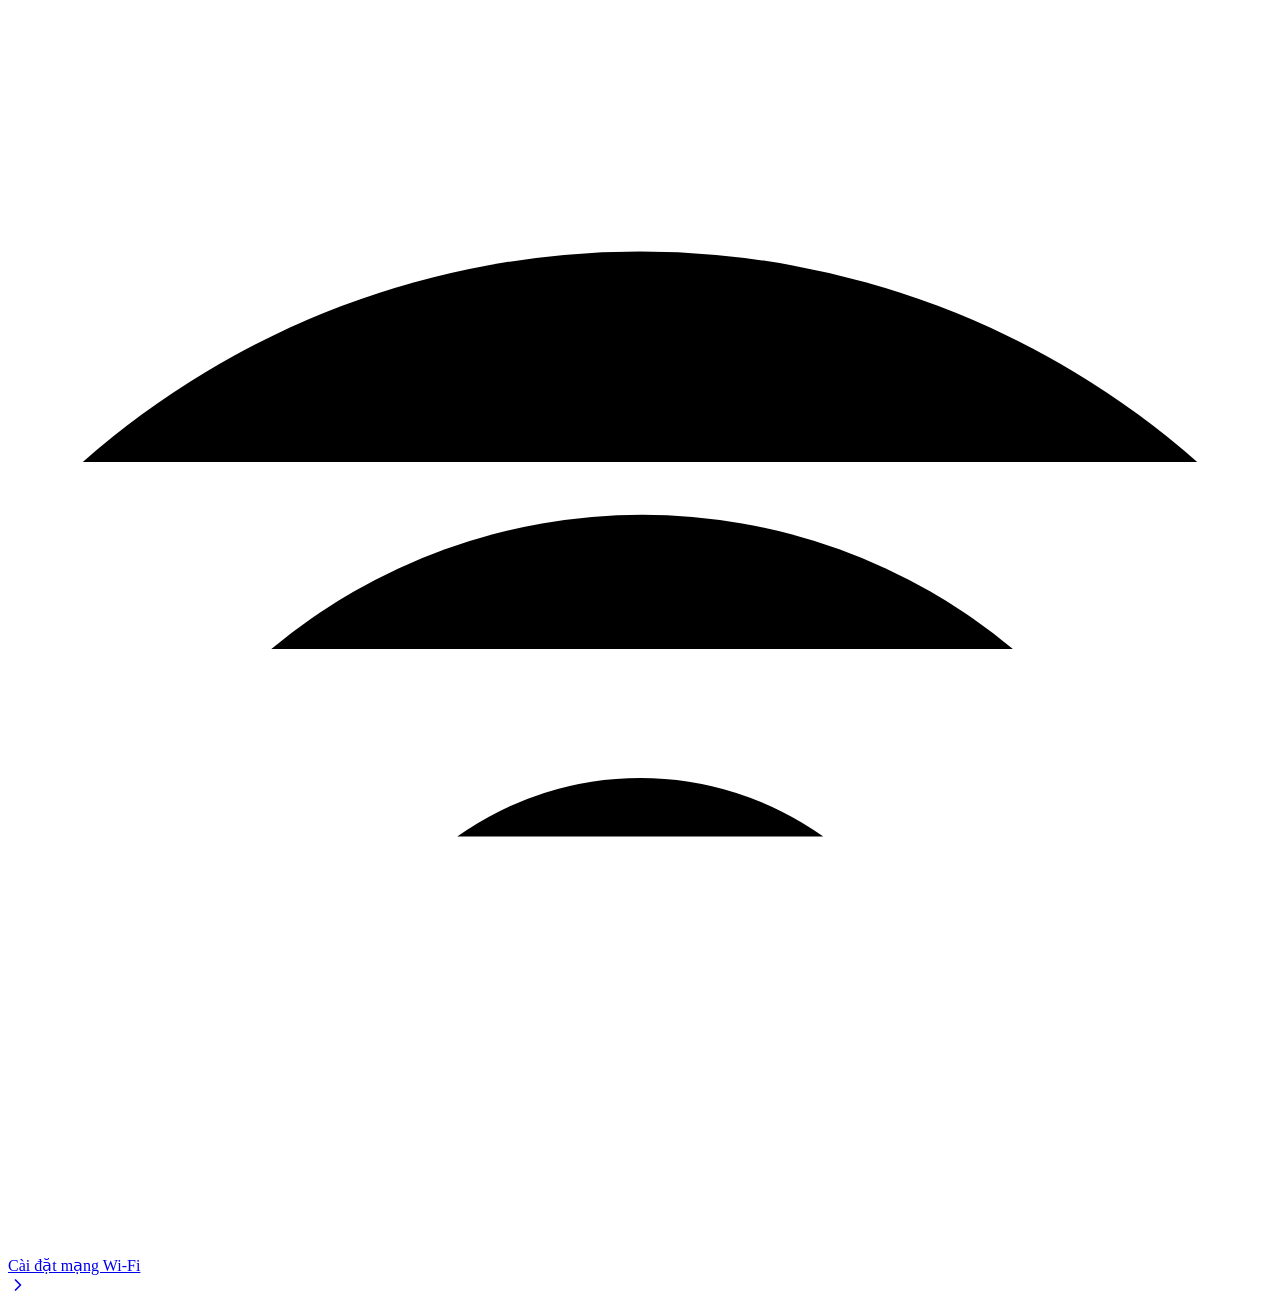
==== commit 08f4414e: "Feat: Complete Gemini voice assistant integration with DNS bypass, Model selection UI and improved p" ====
--- a/app/src/main/assets/www/index.html
+++ b/app/src/main/assets/www/index.html
@@ -102,8 +102,29 @@
                 </div>
             </div>
         </div>
+
+        <div class="section-title">Gemini AI</div>
+        <div class="list-group" style="margin-bottom: 24px;">
+            <div class="list-item" style="flex-direction: column; align-items: stretch; padding: 16px;">
+                <div style="font-size: 14px; color: var(--text); margin-bottom: 8px;">1. API Key:</div>
+                <div style="display: flex; gap: 8px; margin-bottom: 12px;">
+                    <input type="password" id="geminiApiKey" class="input-field" placeholder="Nhập API Key từ AI Studio" style="flex: 1; padding: 10px; border-radius: 8px; border: 1px solid var(--border); background: var(--bg); color: var(--text); font-family: monospace;">
+                    <button class="btn" id="btnCheckGemini" onclick="checkGeminiKey()" style="white-space: nowrap;">
+                        <span class="loader" style="display:none;" id="loaderCheckGemini"></span> Quét Model
+                    </button>
+                </div>
+                
+                <div id="geminiModelContainer" style="display: none; margin-bottom: 12px;">
+                    <div style="font-size: 14px; color: var(--text); margin-bottom: 8px;">2. Chọn Model:</div>
+                    <select id="geminiModel" class="input-field" style="width: 100%; padding: 10px; border-radius: 8px; border: 1px solid var(--border); background: var(--bg); color: var(--text);"></select>
+                </div>
+
+                <button class="btn" id="saveGeminiBtn" onclick="saveGeminiConfig(this)" style="width: 100%; justify-content: center;">
+                    <span class="loader" id="loaderSaveGemini" style="display:none;"></span> Lưu Cấu Hình AI
+                </button>
+            </div>
+        </div>
         
-
         
         <div style="margin-top: 40px;">
             <a href="/setup-wifi">
